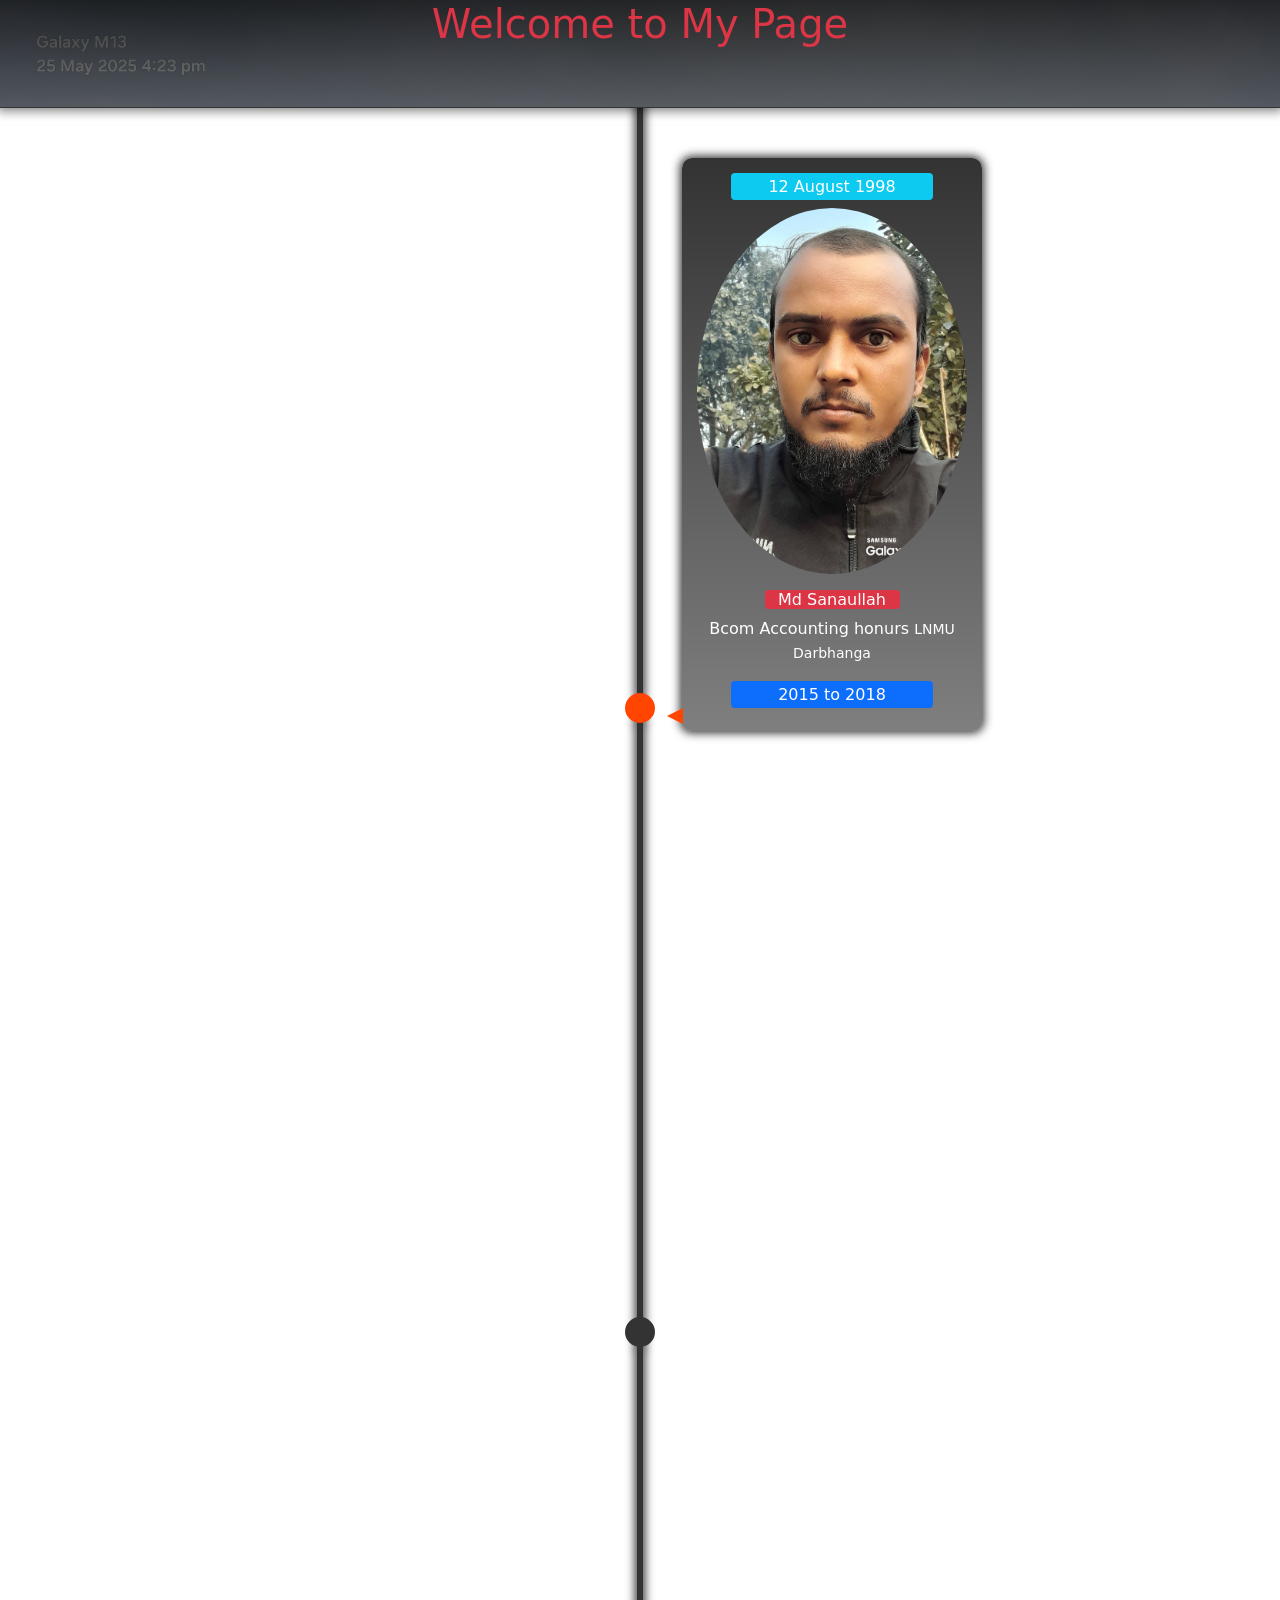
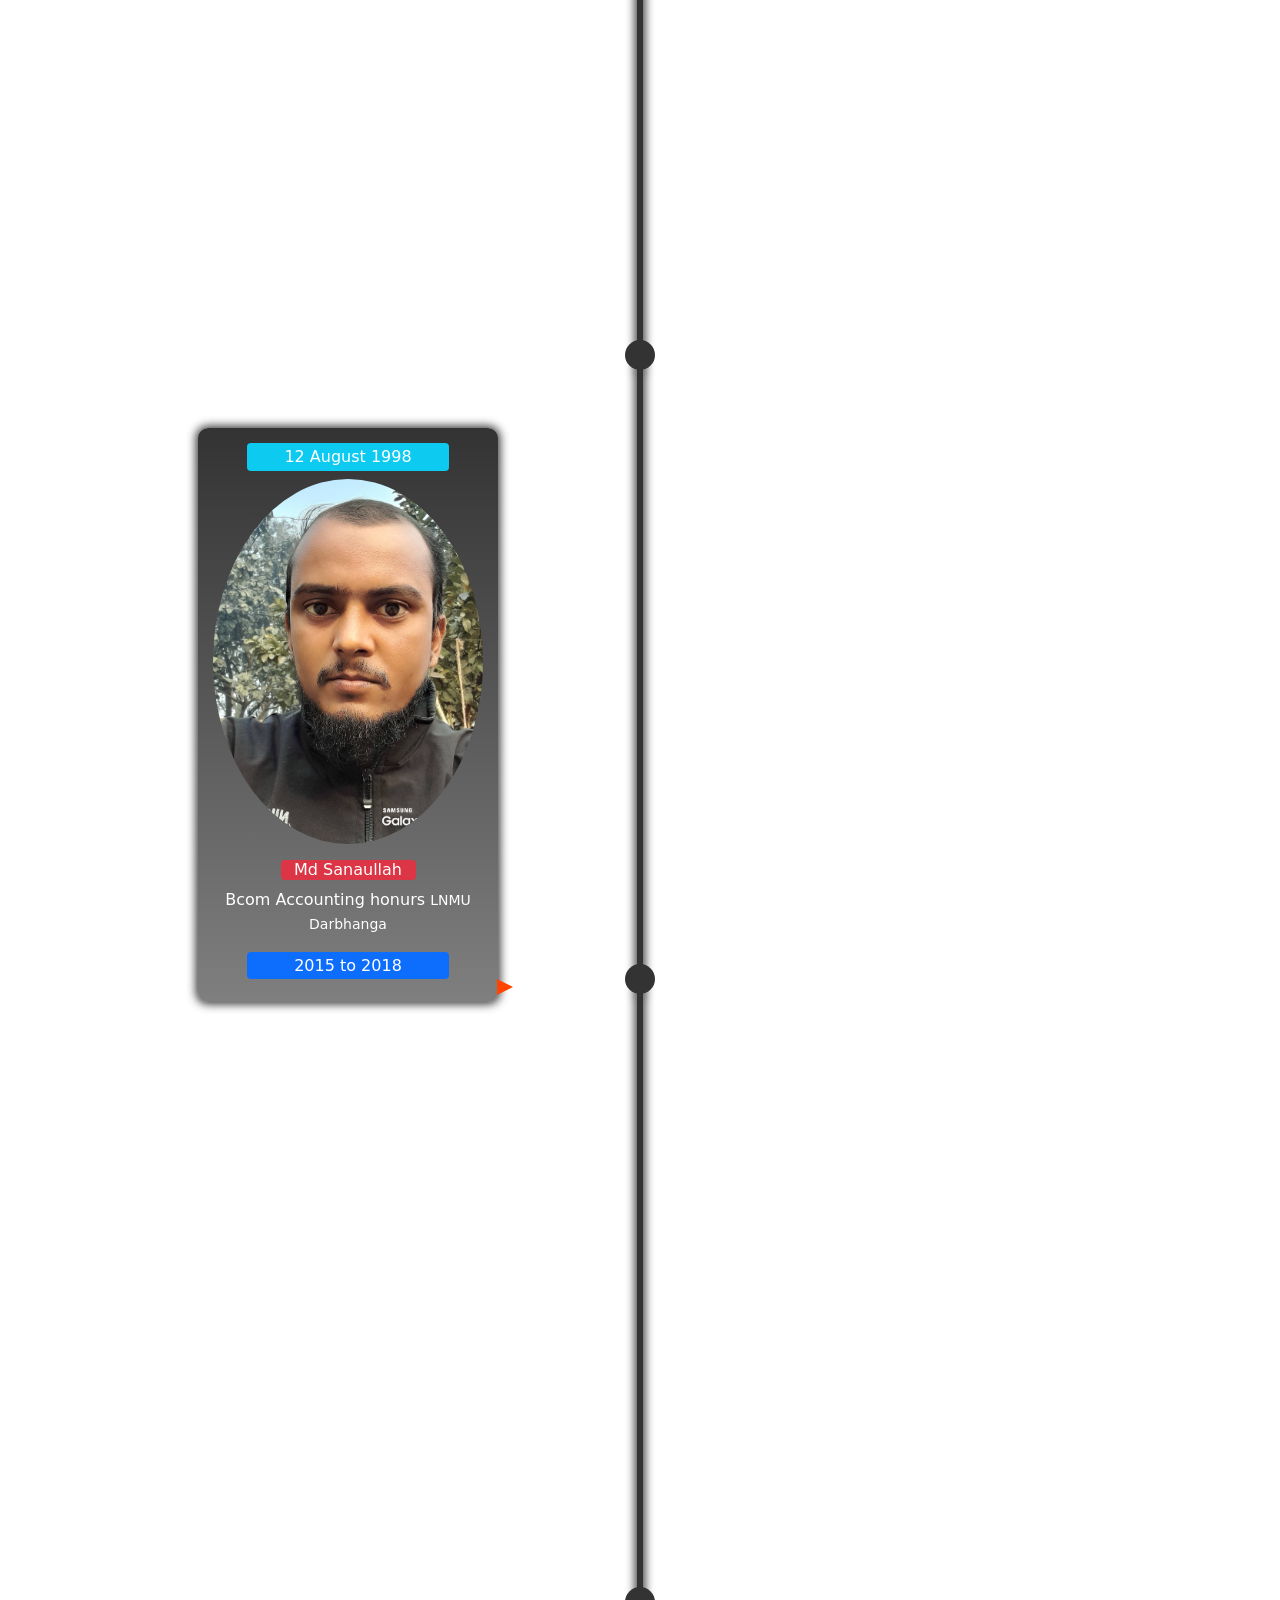
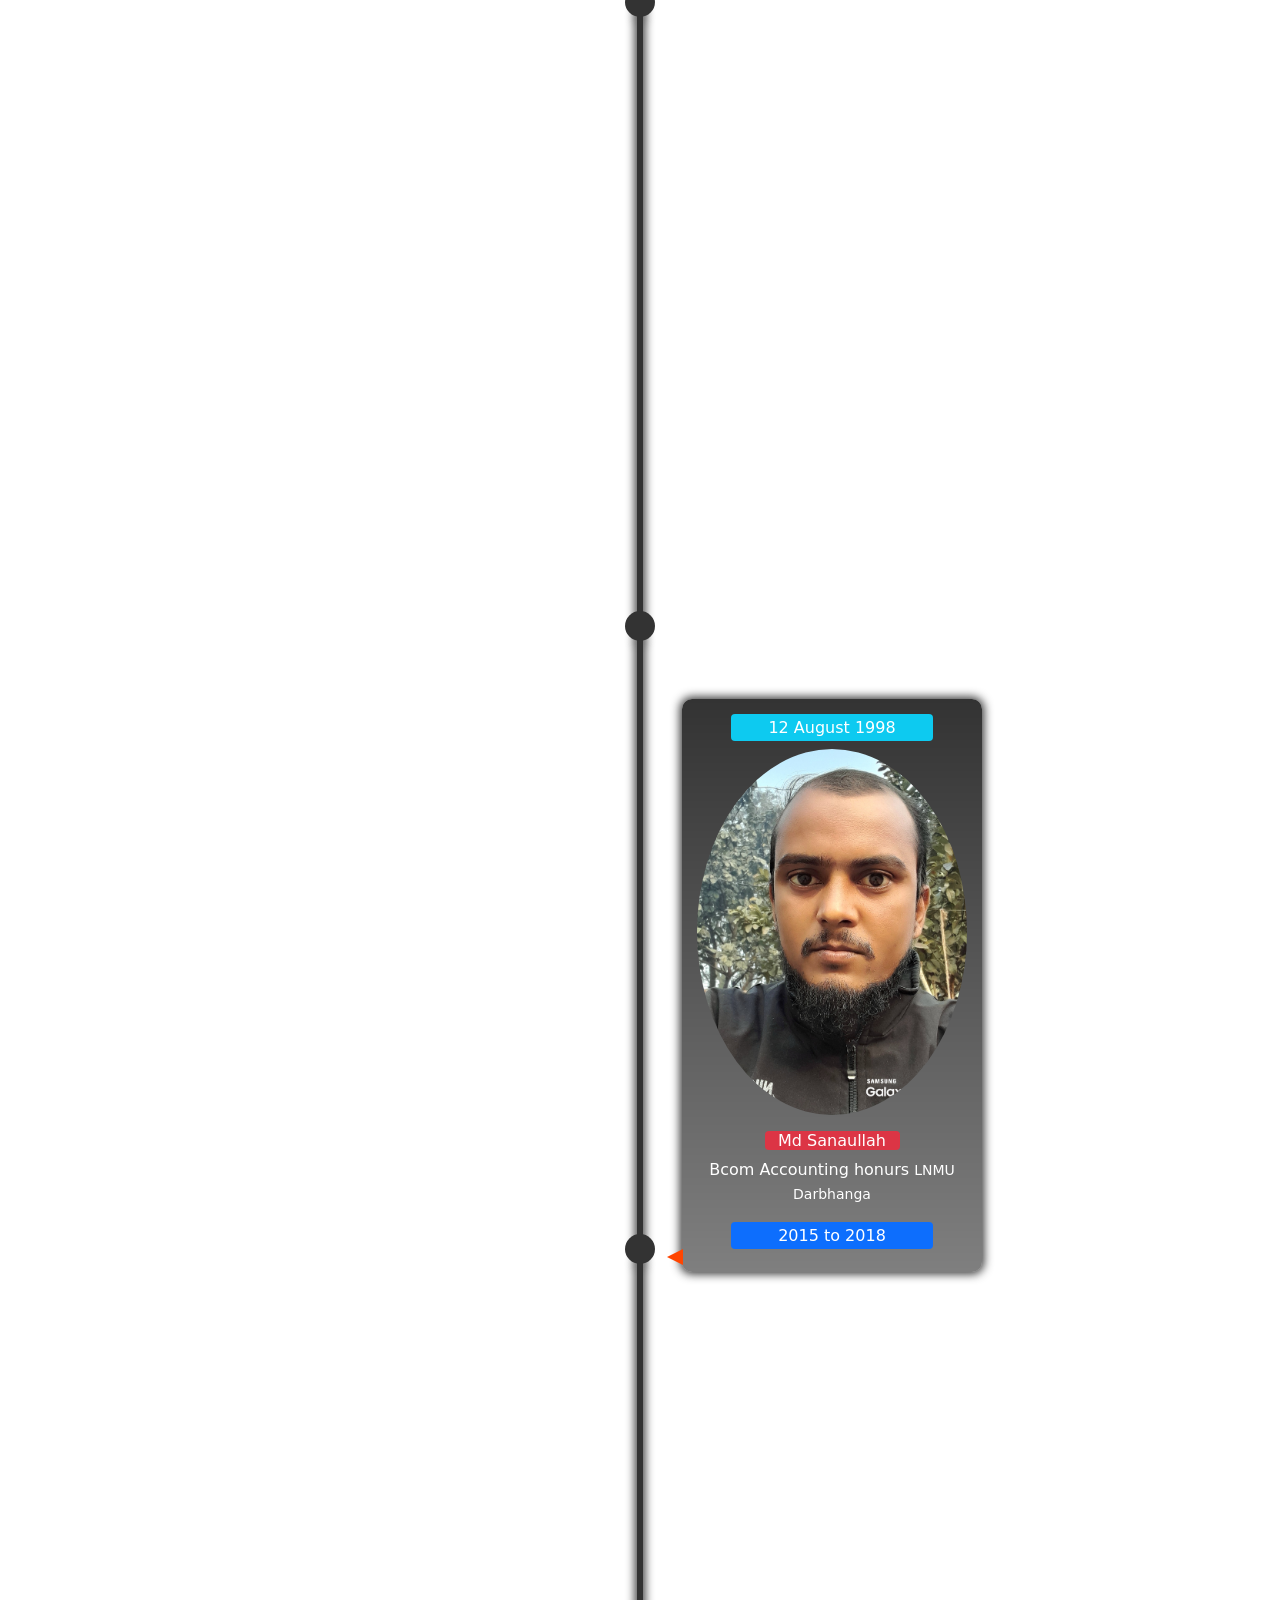
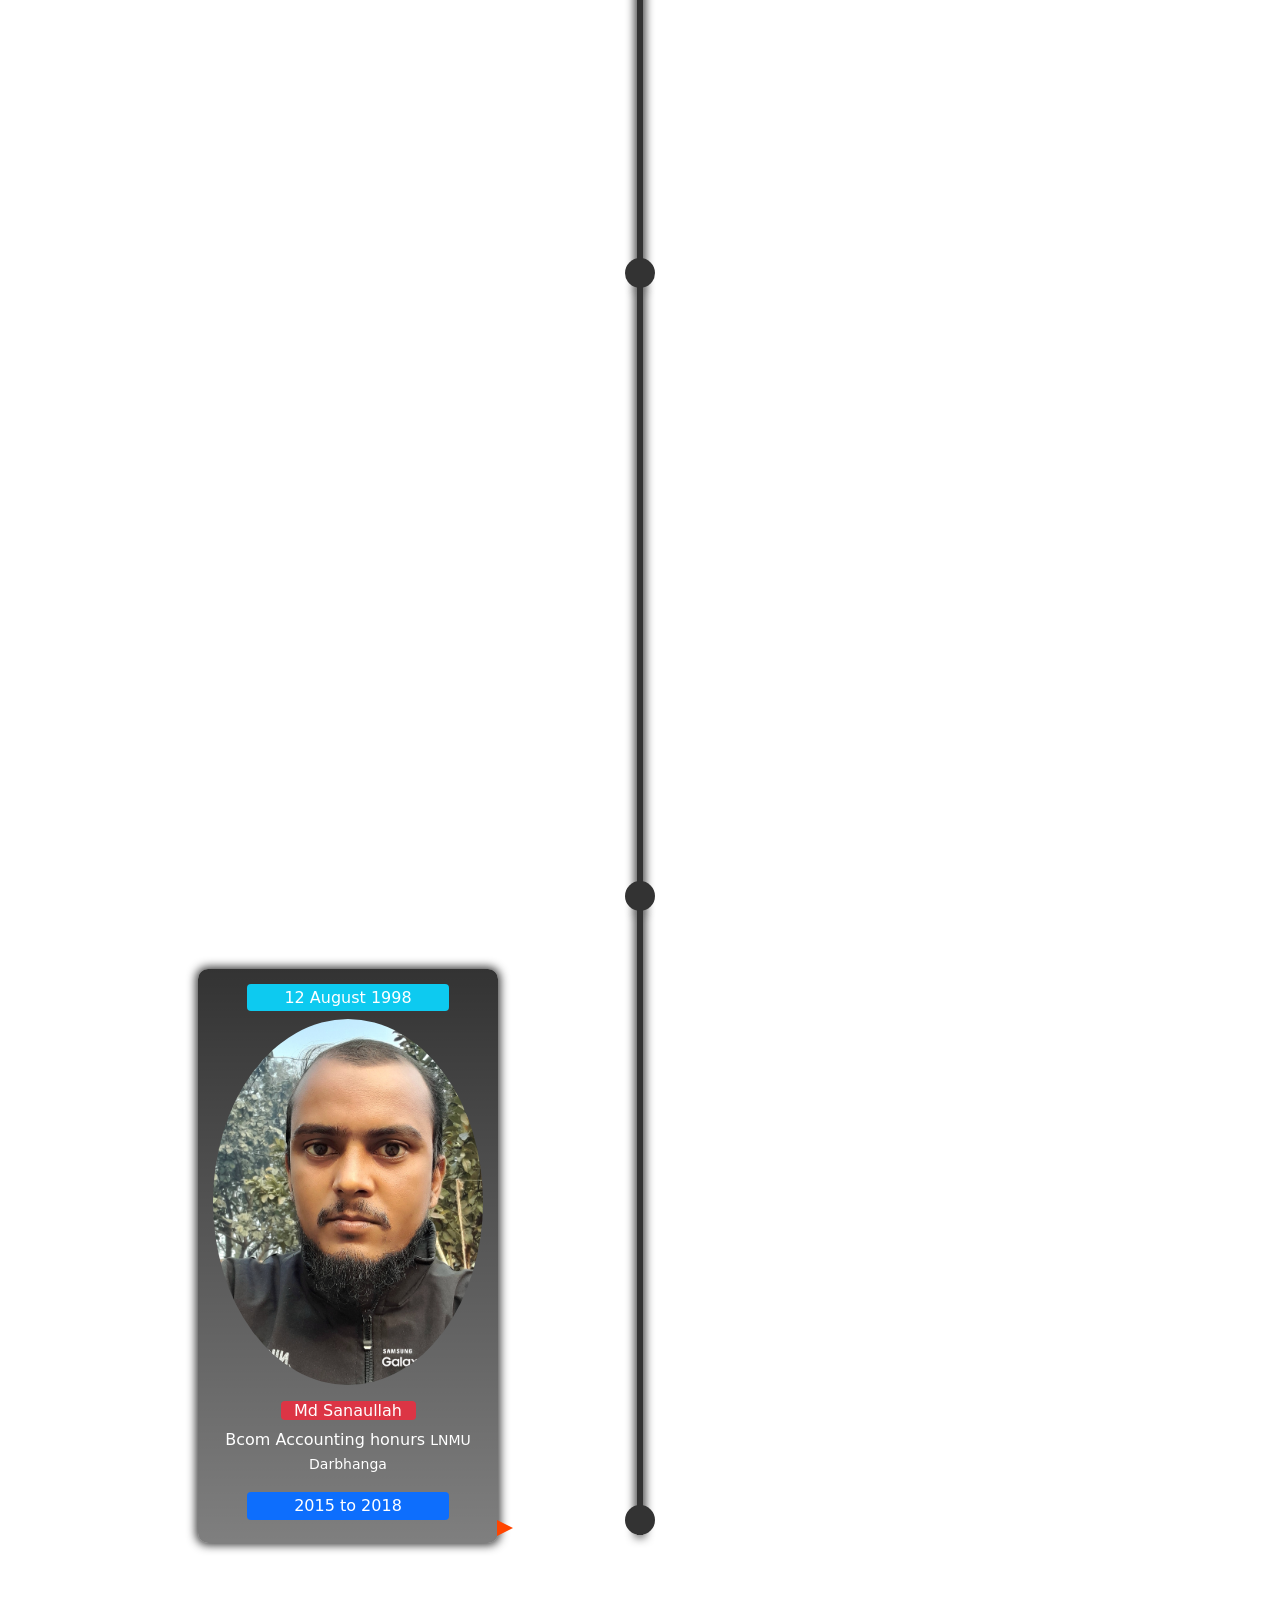
==== index.html @ 0a5728a9 "Add file upload" ====
<!DOCTYPE html>
<html lang="en">
<head>
    <meta charset="UTF-8">
    <meta name="viewport" content="width=device-width, initial-scale=1.0">
    <link rel="stylesheet" href="css/style.css">
    <link rel="stylesheet" href="https://cdnjs.cloudflare.com/ajax/libs/bootstrap/5.3.1/css/bootstrap.min.css" />
    <title>My Page</title>
</head>
<body>
    <header class="intro text-center">
        <h1 class="text-danger">Welcome to My Page</h1>
    </header>
    <section class="timeline">
        <ul>
            <li>
                <div class="text-white text-center">
                    <h6 class="bg-info w-75 mx-auto rounded-1 p-1">12 August 1998</h6>
                    <img src="img/20230118_080727.jpg" class="img-fluid rounded-circle">
                    <h6 class="bg-danger w-50 mx-auto rounded-1 mt-3">Md Sanaullah</h6>
                    <p class="">Bcom Accounting honurs <small>LNMU Darbhanga</small></p>
                    <h6 class="bg-primary rounded-1 w-75 mx-auto p-1">2015 to 2018</h6>
                </div>
            </li>
            <li>
                <div class="text-white text-center">
                    <h6 class="bg-info w-75 mx-auto rounded-1 p-1">12 August 1998</h6>
                    <img src="img/20230118_080727.jpg" class="img-fluid rounded-circle">
                    <h6 class="bg-danger w-50 mx-auto rounded-1 mt-3">Md Sanaullah</h6>
                    <p class="">Bcom Accounting honurs <small>LNMU Darbhanga</small></p>
                    <h6 class="bg-primary rounded-1 w-75 mx-auto p-1">2015 to 2018</h6>
                </div>
            </li>
            <li>
                <div class="text-white text-center">
                    <h6 class="bg-info w-75 mx-auto rounded-1 p-1">12 August 1998</h6>
                    <img src="img/20230118_080727.jpg" class="img-fluid rounded-circle">
                    <h6 class="bg-danger w-50 mx-auto rounded-1 mt-3">Md Sanaullah</h6>
                    <p class="">Bcom Accounting honurs <small>LNMU Darbhanga</small></p>
                    <h6 class="bg-primary rounded-1 w-75 mx-auto p-1">2015 to 2018</h6>
                </div>
            </li>
            <li>
                <div class="text-white text-center">
                    <h6 class="bg-info w-75 mx-auto rounded-1 p-1">12 August 1998</h6>
                    <img src="img/20230118_080727.jpg" class="img-fluid rounded-circle">
                    <h6 class="bg-danger w-50 mx-auto rounded-1 mt-3">Md Sanaullah</h6>
                    <p class="">Bcom Accounting honurs <small>LNMU Darbhanga</small></p>
                    <h6 class="bg-primary rounded-1 w-75 mx-auto p-1">2015 to 2018</h6>
                </div>
            </li>
            <li>
                <div class="text-white text-center">
                    <h6 class="bg-info w-75 mx-auto rounded-1 p-1">12 August 1998</h6>
                    <img src="img/20230118_080727.jpg" class="img-fluid rounded-circle">
                    <h6 class="bg-danger w-50 mx-auto rounded-1 mt-3">Md Sanaullah</h6>
                    <p class="">Bcom Accounting honurs <small>LNMU Darbhanga</small></p>
                    <h6 class="bg-primary rounded-1 w-75 mx-auto p-1">2015 to 2018</h6>
                </div>
            </li>
            <li>
                <div class="text-white text-center">
                    <h6 class="bg-info w-75 mx-auto rounded-1 p-1">12 August 1998</h6>
                    <img src="img/20230118_080727.jpg" class="img-fluid rounded-circle">
                    <h6 class="bg-danger w-50 mx-auto rounded-1 mt-3">Md Sanaullah</h6>
                    <p class="">Bcom Accounting honurs <small>LNMU Darbhanga</small></p>
                    <h6 class="bg-primary rounded-1 w-75 mx-auto p-1">2015 to 2018</h6>
                </div>
            </li>
            <li>
                <div class="text-white text-center">
                    <h6 class="bg-info w-75 mx-auto rounded-1 p-1">12 August 1998</h6>
                    <img src="img/20230118_080727.jpg" class="img-fluid rounded-circle">
                    <h6 class="bg-danger w-50 mx-auto rounded-1 mt-3">Md Sanaullah</h6>
                    <p class="">Bcom Accounting honurs <small>LNMU Darbhanga</small></p>
                    <h6 class="bg-primary rounded-1 w-75 mx-auto p-1">2015 to 2018</h6>
                </div>
            </li><li>
                <div class="text-white text-center">
                    <h6 class="bg-info w-75 mx-auto rounded-1 p-1">12 August 1998</h6>
                    <img src="img/20230118_080727.jpg" class="img-fluid rounded-circle">
                    <h6 class="bg-danger w-50 mx-auto rounded-1 mt-3">Md Sanaullah</h6>
                    <p class="">Bcom Accounting honurs <small>LNMU Darbhanga</small></p>
                    <h6 class="bg-primary rounded-1 w-75 mx-auto p-1">2015 to 2018</h6>
                </div>
            </li>
            <li>
                <div class="text-white text-center">
                    <h6 class="bg-info w-75 mx-auto rounded-1 p-1">12 August 1998</h6>
                    <img src="img/20230118_080727.jpg" class="img-fluid rounded-circle">
                    <h6 class="bg-danger w-50 mx-auto rounded-1 mt-3">Md Sanaullah</h6>
                    <p class="">Bcom Accounting honurs <small>LNMU Darbhanga</small></p>
                    <h6 class="bg-primary rounded-1 w-75 mx-auto p-1">2015 to 2018</h6>
                </div>
            </li>
            <li>
                <div class="text-white text-center">
                    <h6 class="bg-info w-75 mx-auto rounded-1 p-1">12 August 1998</h6>
                    <img src="img/20230118_080727.jpg" class="img-fluid rounded-circle">
                    <h6 class="bg-danger w-50 mx-auto rounded-1 mt-3">Md Sanaullah</h6>
                    <p class="">Bcom Accounting honurs <small>LNMU Darbhanga</small></p>
                    <h6 class="bg-primary rounded-1 w-75 mx-auto p-1">2015 to 2018</h6>
                </div>
            </li>
        </ul>
    </section>
    <script src="https://cdnjs.cloudflare.com/ajax/libs/jquery/3.7.1/jquery.min.js" ></script>
    <script src="js/index.js"></script>
</body>
</html>
---- css/style.css ----
*,
*::after,
*::before {
    box-sizing: border-box;
    margin: 0;
    padding: 0;
}

body {
    font-family: 'Segoe UI', Tahoma, Geneva, Verdana, sans-serif;
    color: #ddd;
    overflow-x: hidden;
    padding-bottom: 200px;
}

.intro {
    background: linear-gradient(rgba(0, 0, 0, .8), rgba(0, 0, 0, .5)), url(../img/Ranchi\ Papulation1.jpg), no-repeat center center;
    background-size: cover;
    width: 100%;
    height: 12vh;
    position: fixed;
    top: 0;
    z-index: 3;
    box-shadow: 0px 0px 10px 3px rgba(0, 0, 0, .5);
    border-bottom: 1px solid #333;
}


/* Timeline Style*/

.img-fluid {
    max-width: 100%;
    height: auto;
}

.timeline ul {
    padding: 50px 0px;
    margin-top: 50px;
}

.timeline ul li {
    list-style-type: none;
    position: relative;
    width: 6px;
    margin: 0 auto;
    padding-top: 50px;
    background: #333;
    box-shadow: 0px 0px 10px 2px #333;
}

.timeline ul li::after {
    content: "";
    position: absolute;
    left: 50%;
    bottom: 0;
    width: 30px;
    height: 30px;
    border-radius: 50%;
    background: inherit;
    z-index: 1;
    transform: translateX(-50%);
}

.timeline ul li div {
    position: relative;
    bottom: 0;
    top: 8px;
    width: 300px;
    height: auto;
    padding: 15px;
    border-radius: 10px;
    box-shadow: 0px 0px 10px 2px #333;
}

.timeline ul li div::before {
    content: "";
    position: absolute;
    bottom: 7px;
    width: 0;
    height: 0;
    border-style: solid;
}

.timeline ul li:nth-child(odd) div {
    left: 45px;
}

.timeline ul li:nth-child(odd) div::before {
    left: -15px;
    border-width: 8px 16px 8px 0px;
    border-color: transparent orangered transparent transparent;
}

.timeline ul li:nth-child(even) div {
    left: -439px;
}

.timeline ul li:nth-child(even) div::before {
    right: -15px;
    border-width: 8px 0 8px 16px;
    border-color: transparent transparent transparent orangered;
}

.timeline ul li:nth-child(odd) div {
    background: linear-gradient(rgba(0, 0, 0, .8), rgba(0, 0, 0, .5)), url(../img/li1.jpg), no-repeat center center;
    background-size: cover;
}

.timeline ul li:nth-child(even) div {
    background: linear-gradient(rgba(0, 0, 0, .8), rgba(0, 0, 0, .5)), url(../img/li2.jpg), no-repeat center center;
    background-size: cover;
}


/* Timeline Effects*/

.timeline ul li::after {
    transition: background 0.5s ease-in-out;
}

.timeline ul li.in-view::after {
    background: orangered;
}

.timeline ul li div {
    visibility: hidden;
    opacity: 0;
    transition: all 0.5s ease-in-out;
}

.timeline ul li:nth-child(odd) div {
    transform: translate3d(200px, 0, 0);
}

.timeline ul li:nth-child(even) div {
    transform: translate3d(-200px, 0, 0);
}

.timeline ul li.in-view div {
    transform: none;
    visibility: visible;
    opacity: 1;
}


/* Media ans Responsive */

@media  (max-width: 900px) {
    .timeline ul li div {
        width: 250px;
    }
    .timeline ul li:nth-child(even) div {
        left: -289px;
        /*250+45-6*/
    }
}

@media  (max-width: 600px) {
    .timeline ul li {
        margin-left: 20px;
    }
    .timeline ul li div {
        width: calc(100vw - 91px);
    }
    .timeline ul li:nth-child(even) div {
        left: 45px;
    }
    .timeline ul li:nth-child(even) div::before {
        left: -15px;
        border-width: 8px 16px 8px 0;
        border-color: transparent #f45b69 transparent transparent;
    }
}
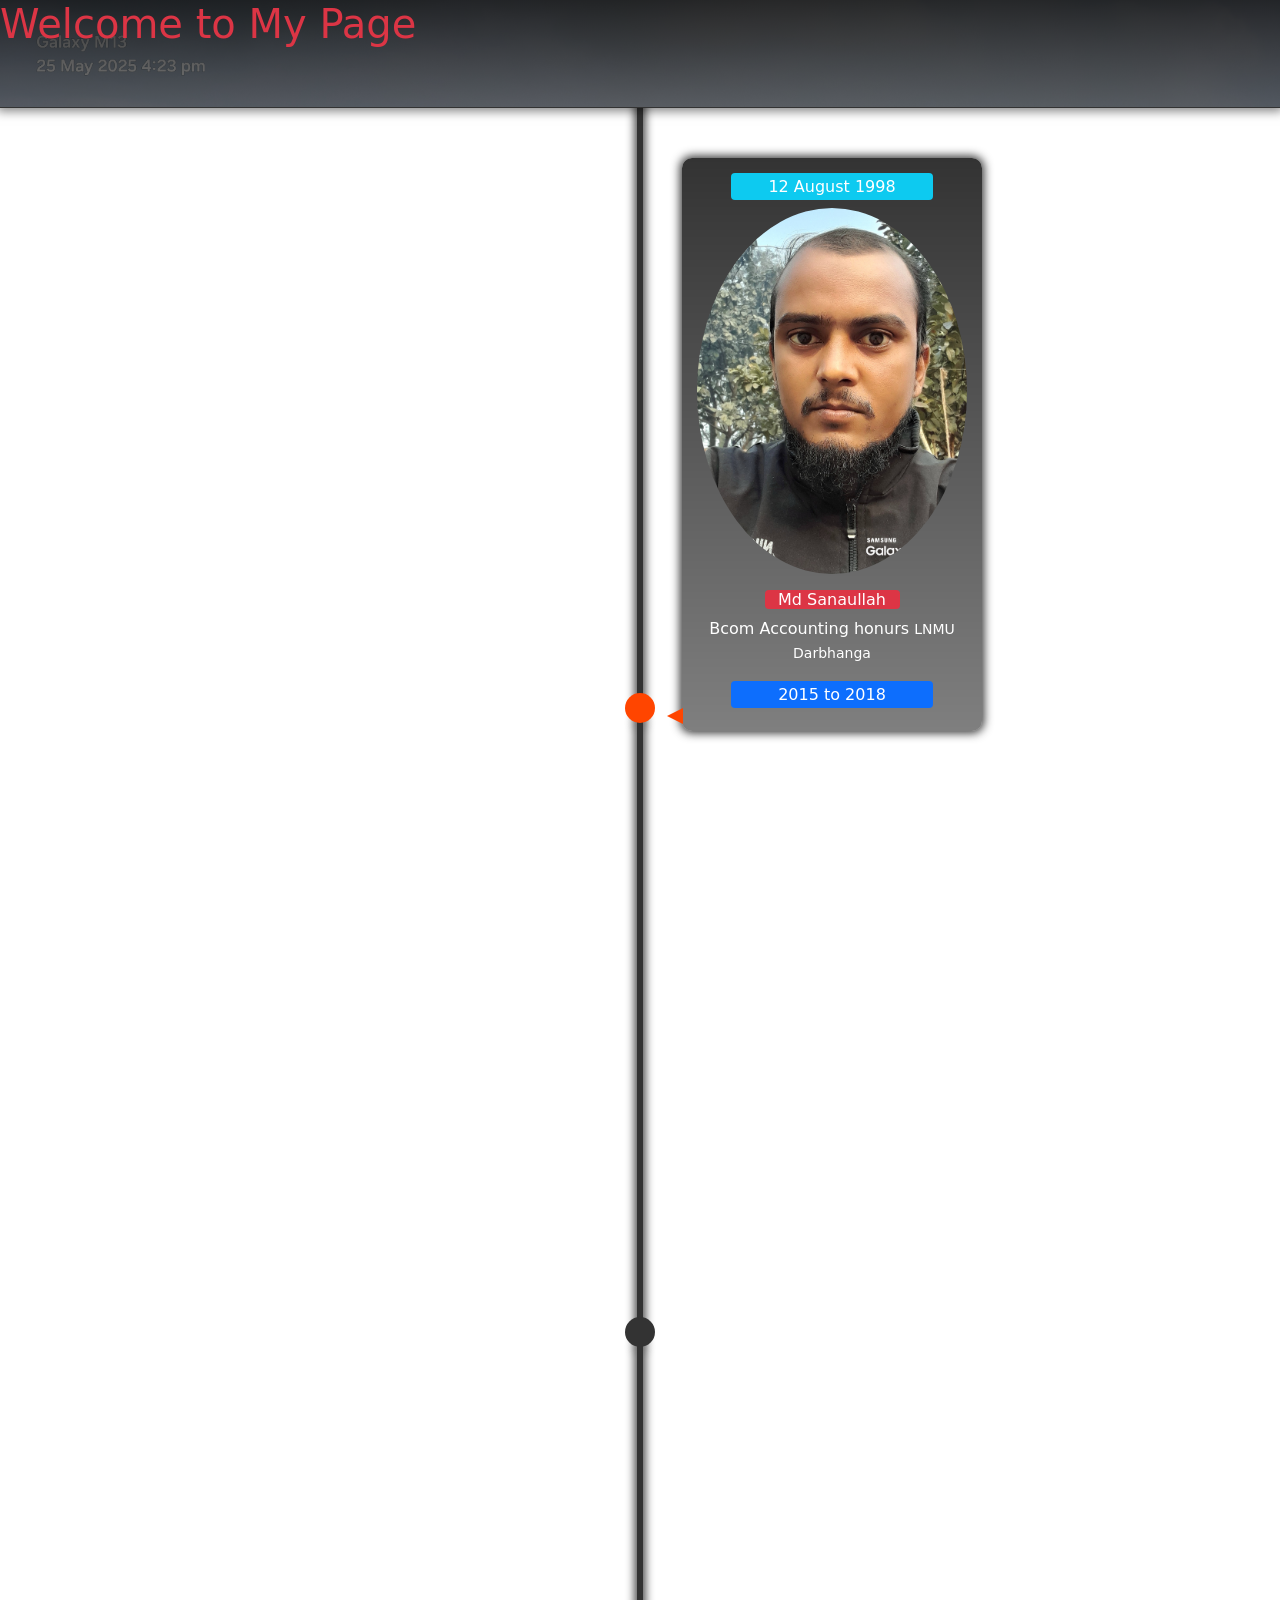
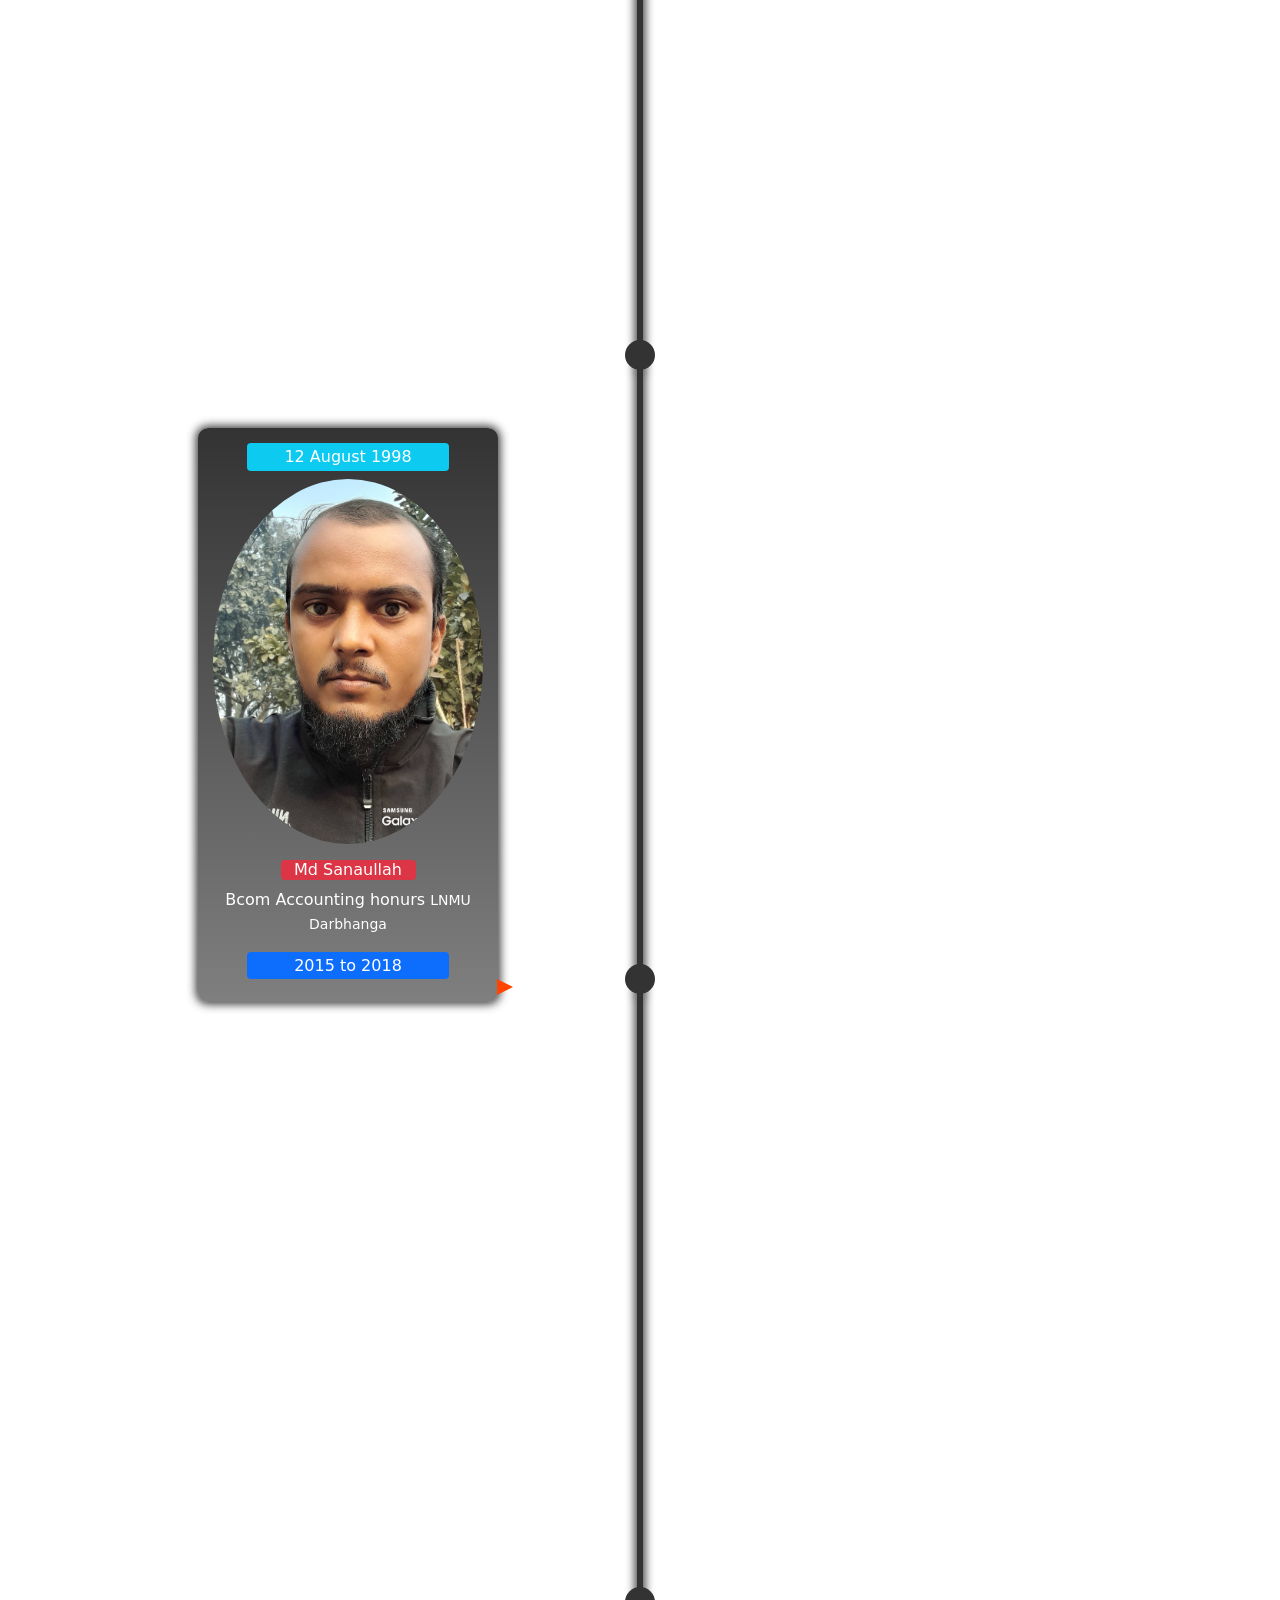
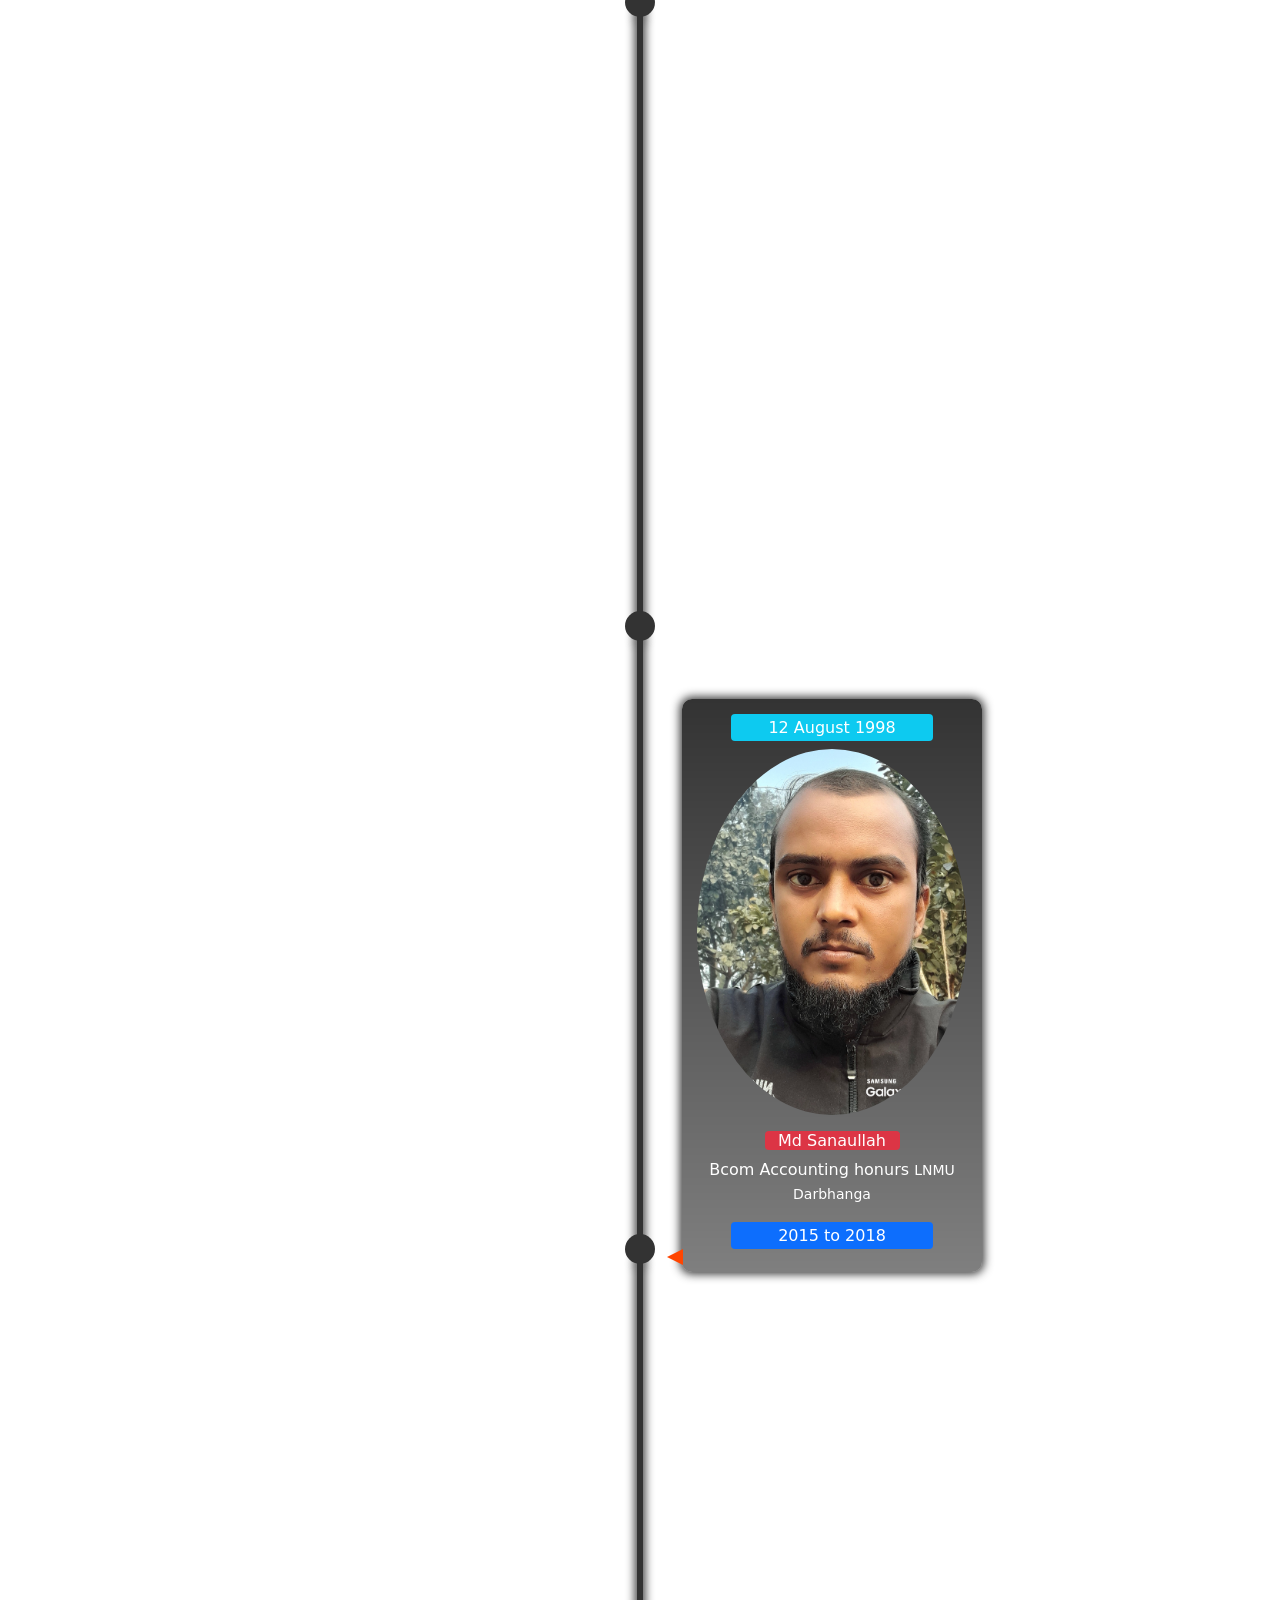
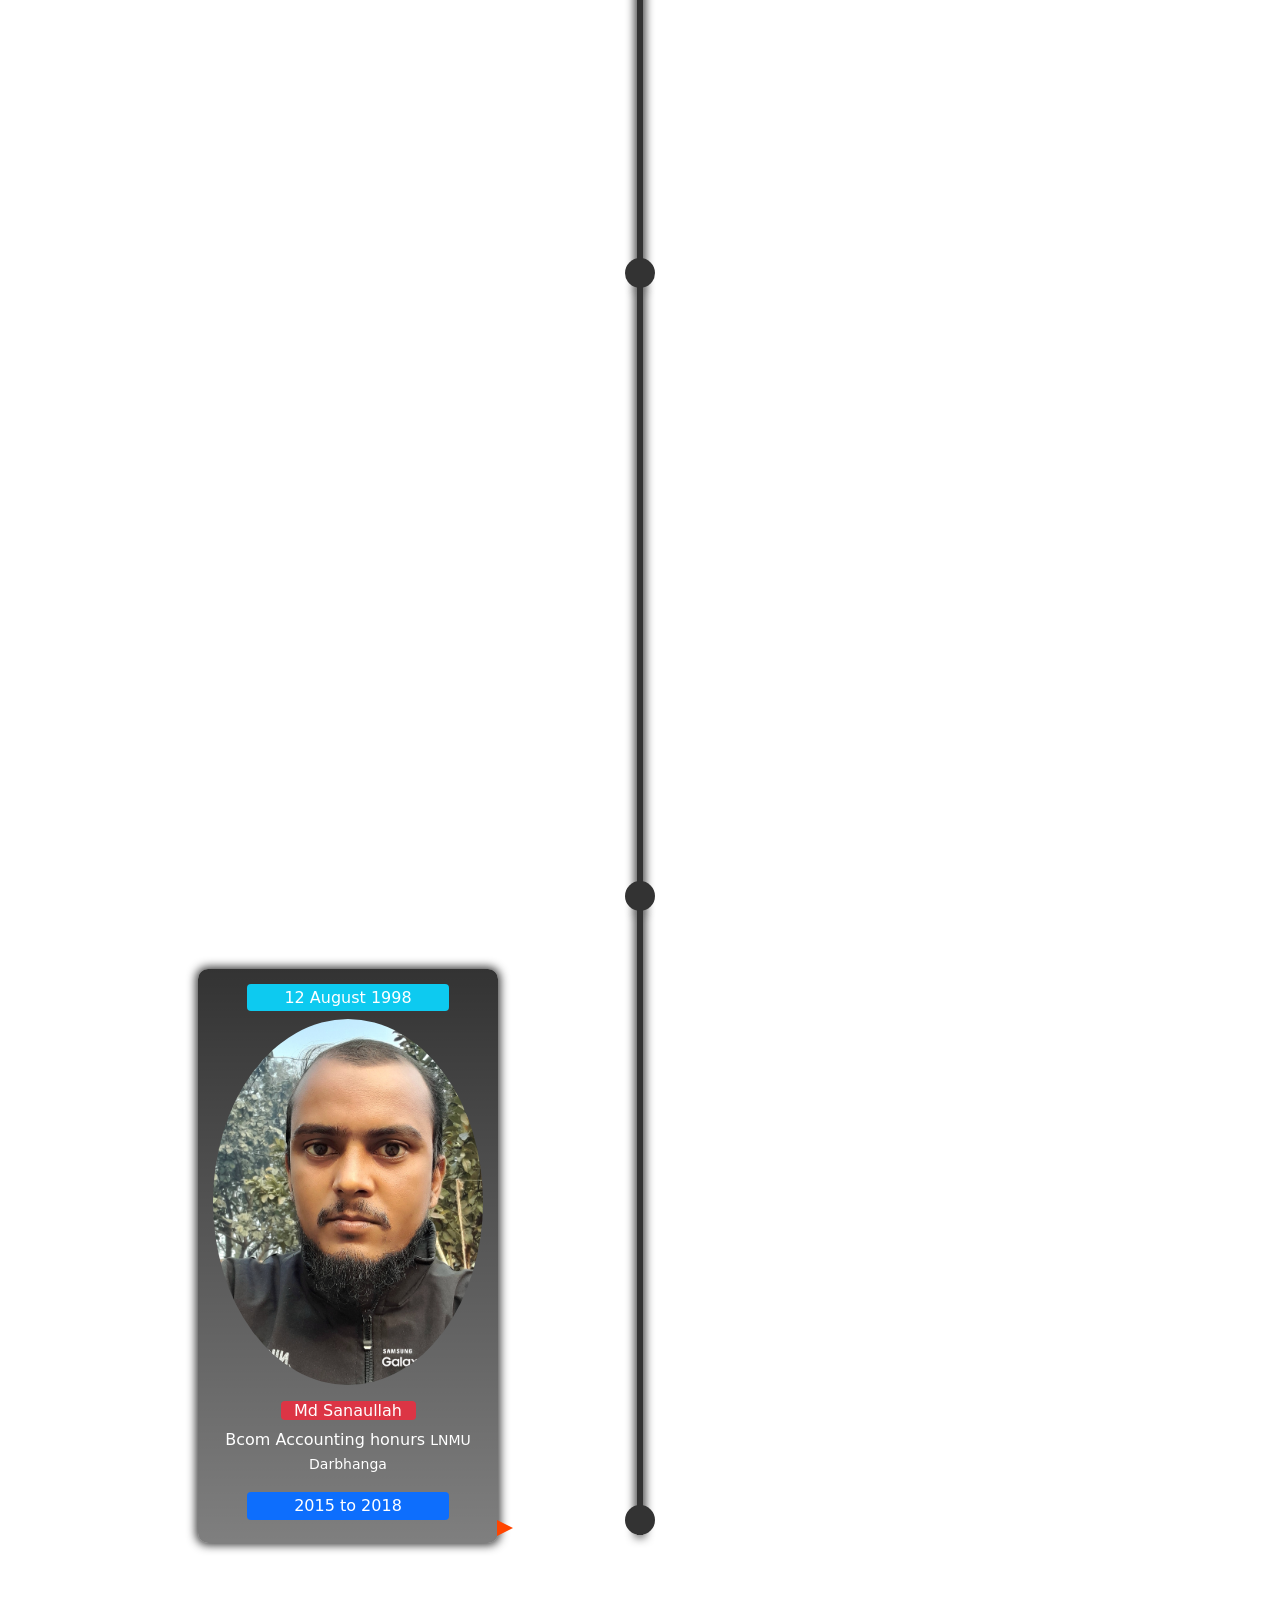
==== commit e3710881: "Fix HTML encoding issues in index.html" ====
--- a/index.html
+++ b/index.html
@@ -8,7 +8,7 @@
     <title>My Page</title>
 </head>
 <body>
-    <header class="intro text-center">
+    <header class="intro">
         <h1 class="text-danger">Welcome to My Page</h1>
     </header>
     <section class="timeline">
@@ -107,4 +107,4 @@
     <script src="https://cdnjs.cloudflare.com/ajax/libs/jquery/3.7.1/jquery.min.js" ></script>
     <script src="js/index.js"></script>
 </body>
-</html>+</html>
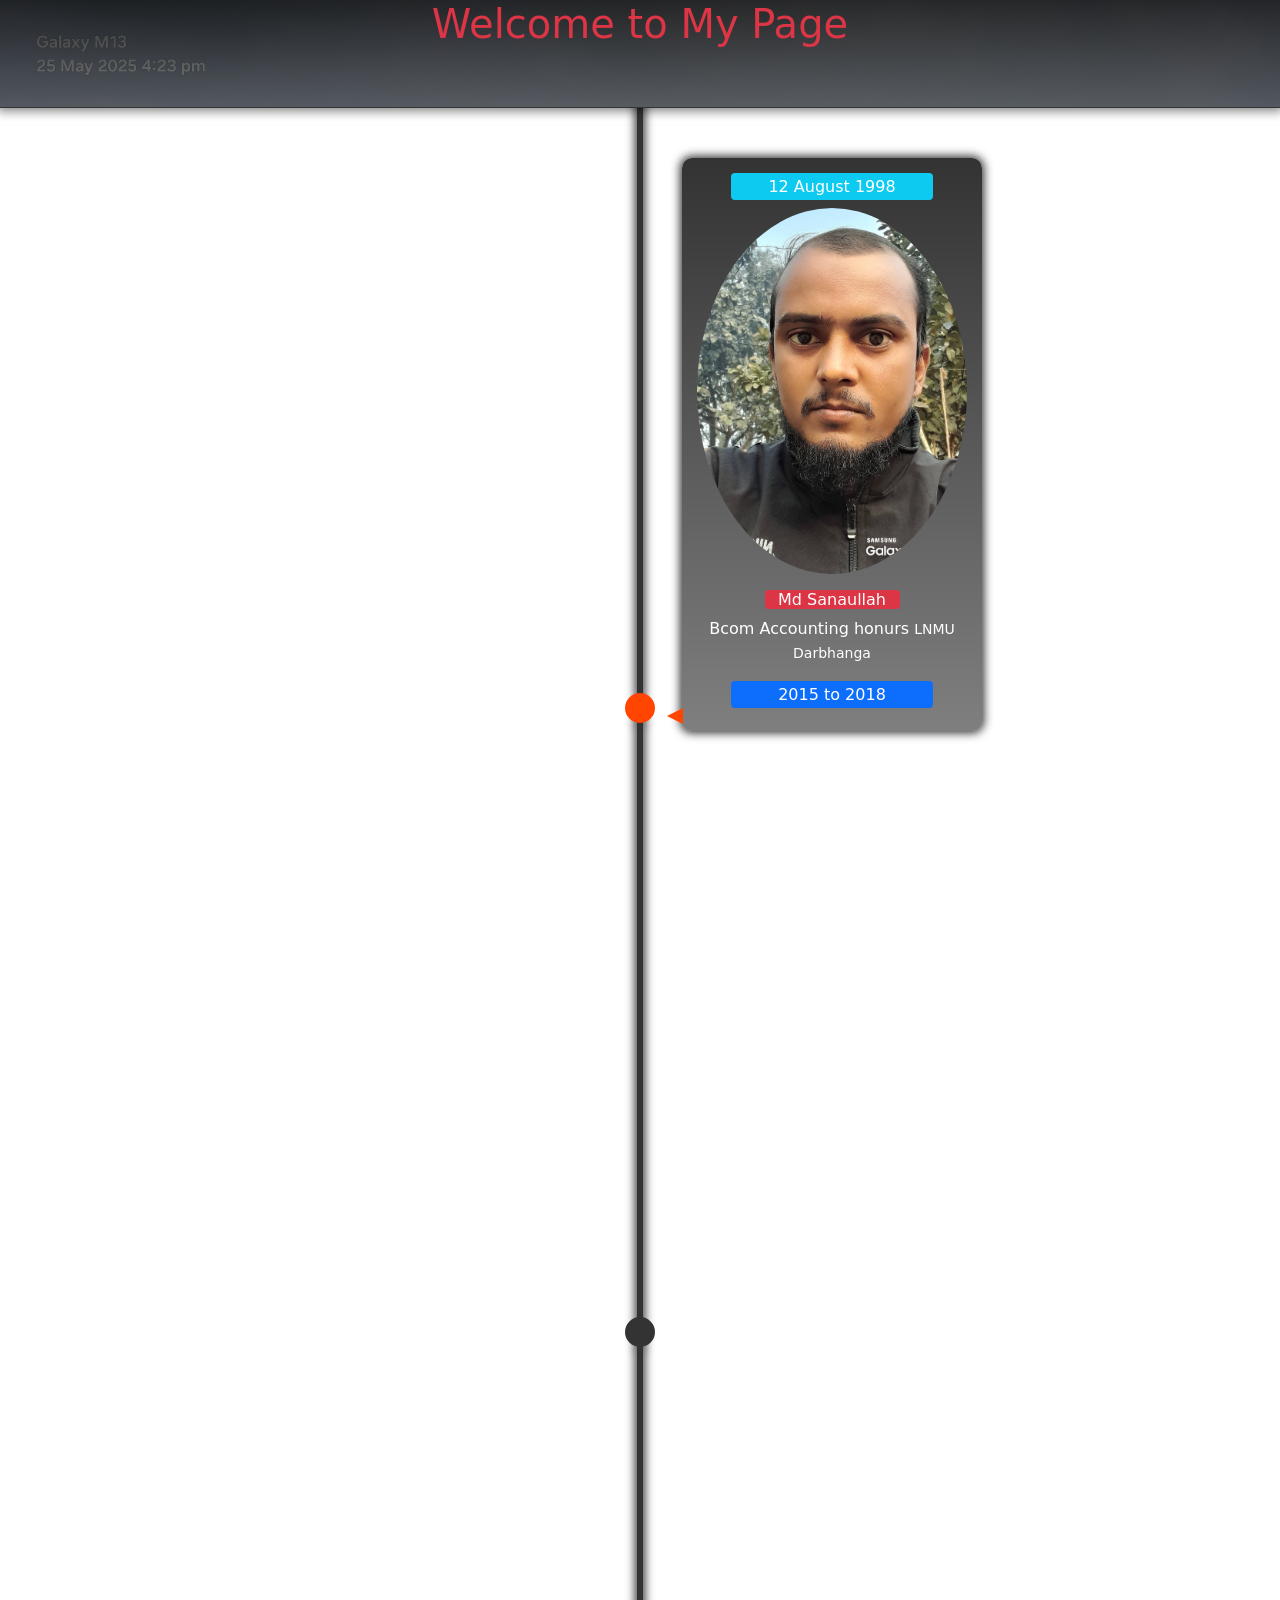
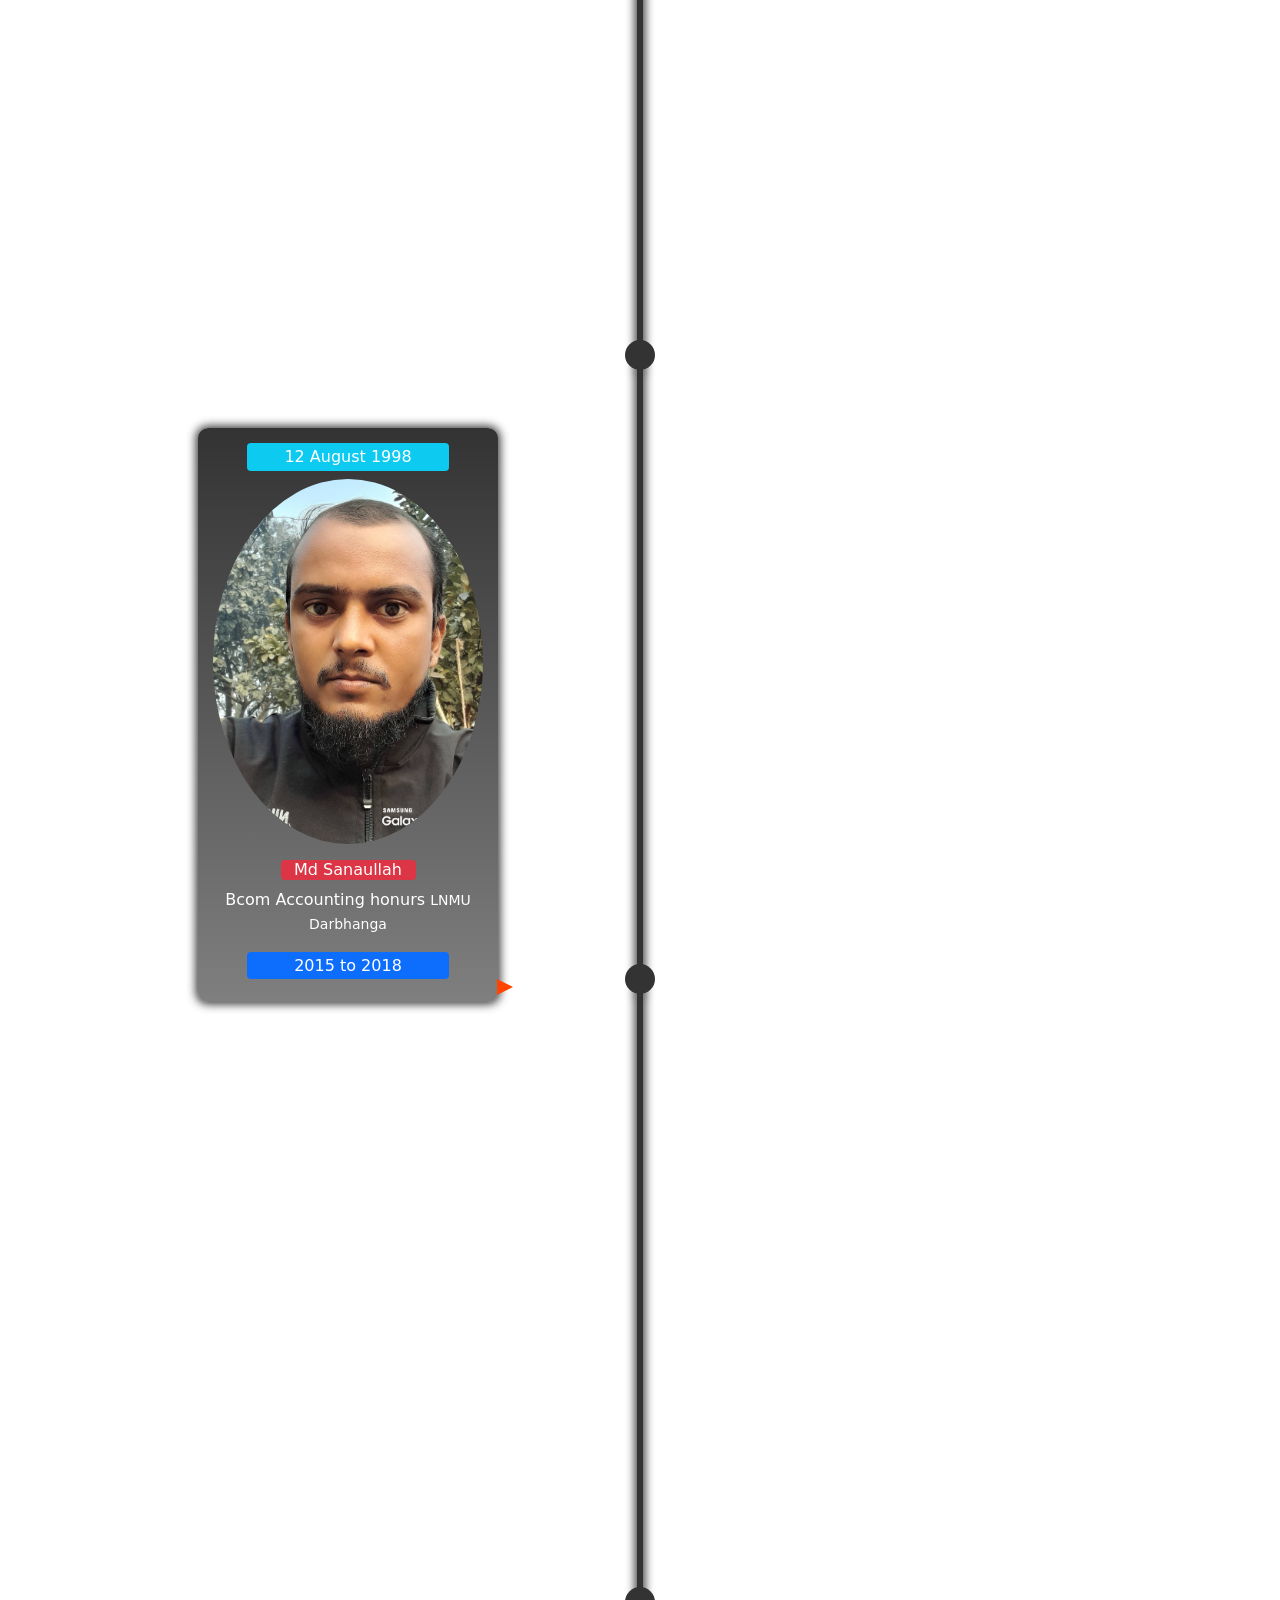
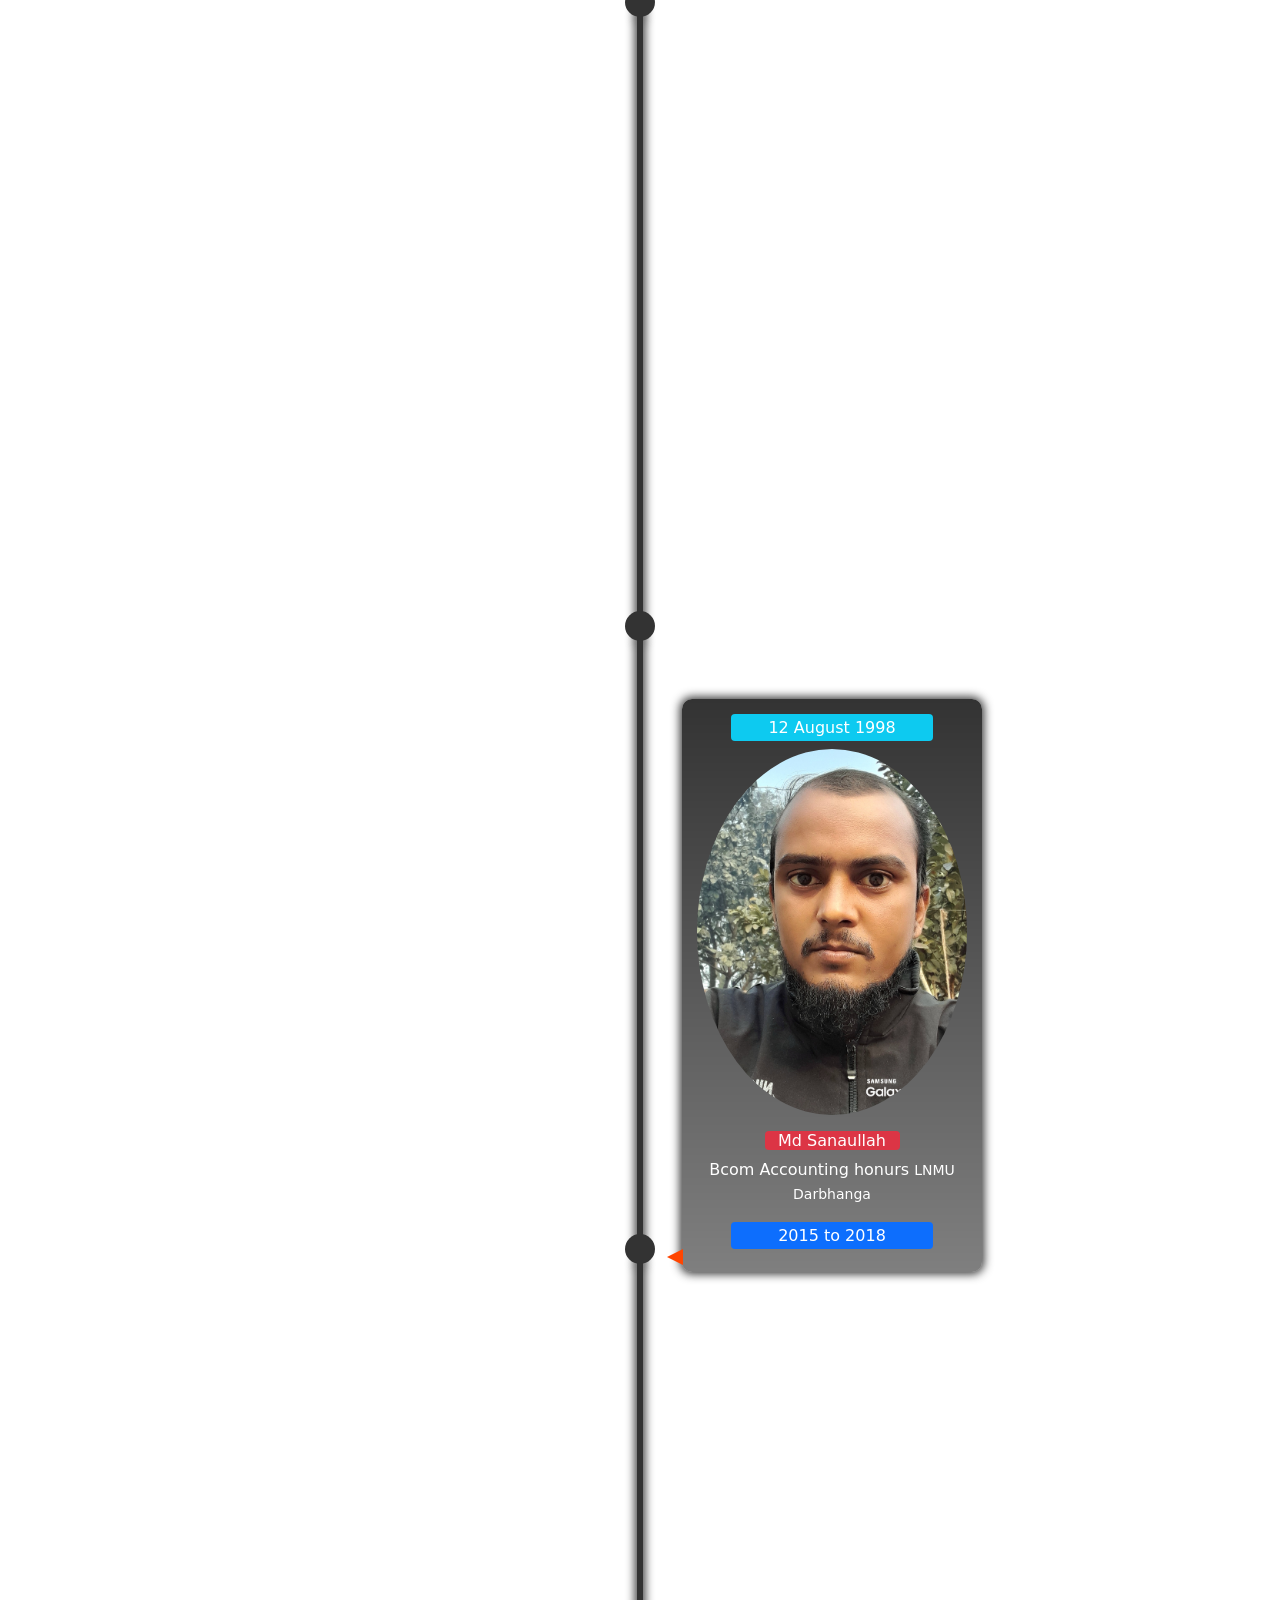
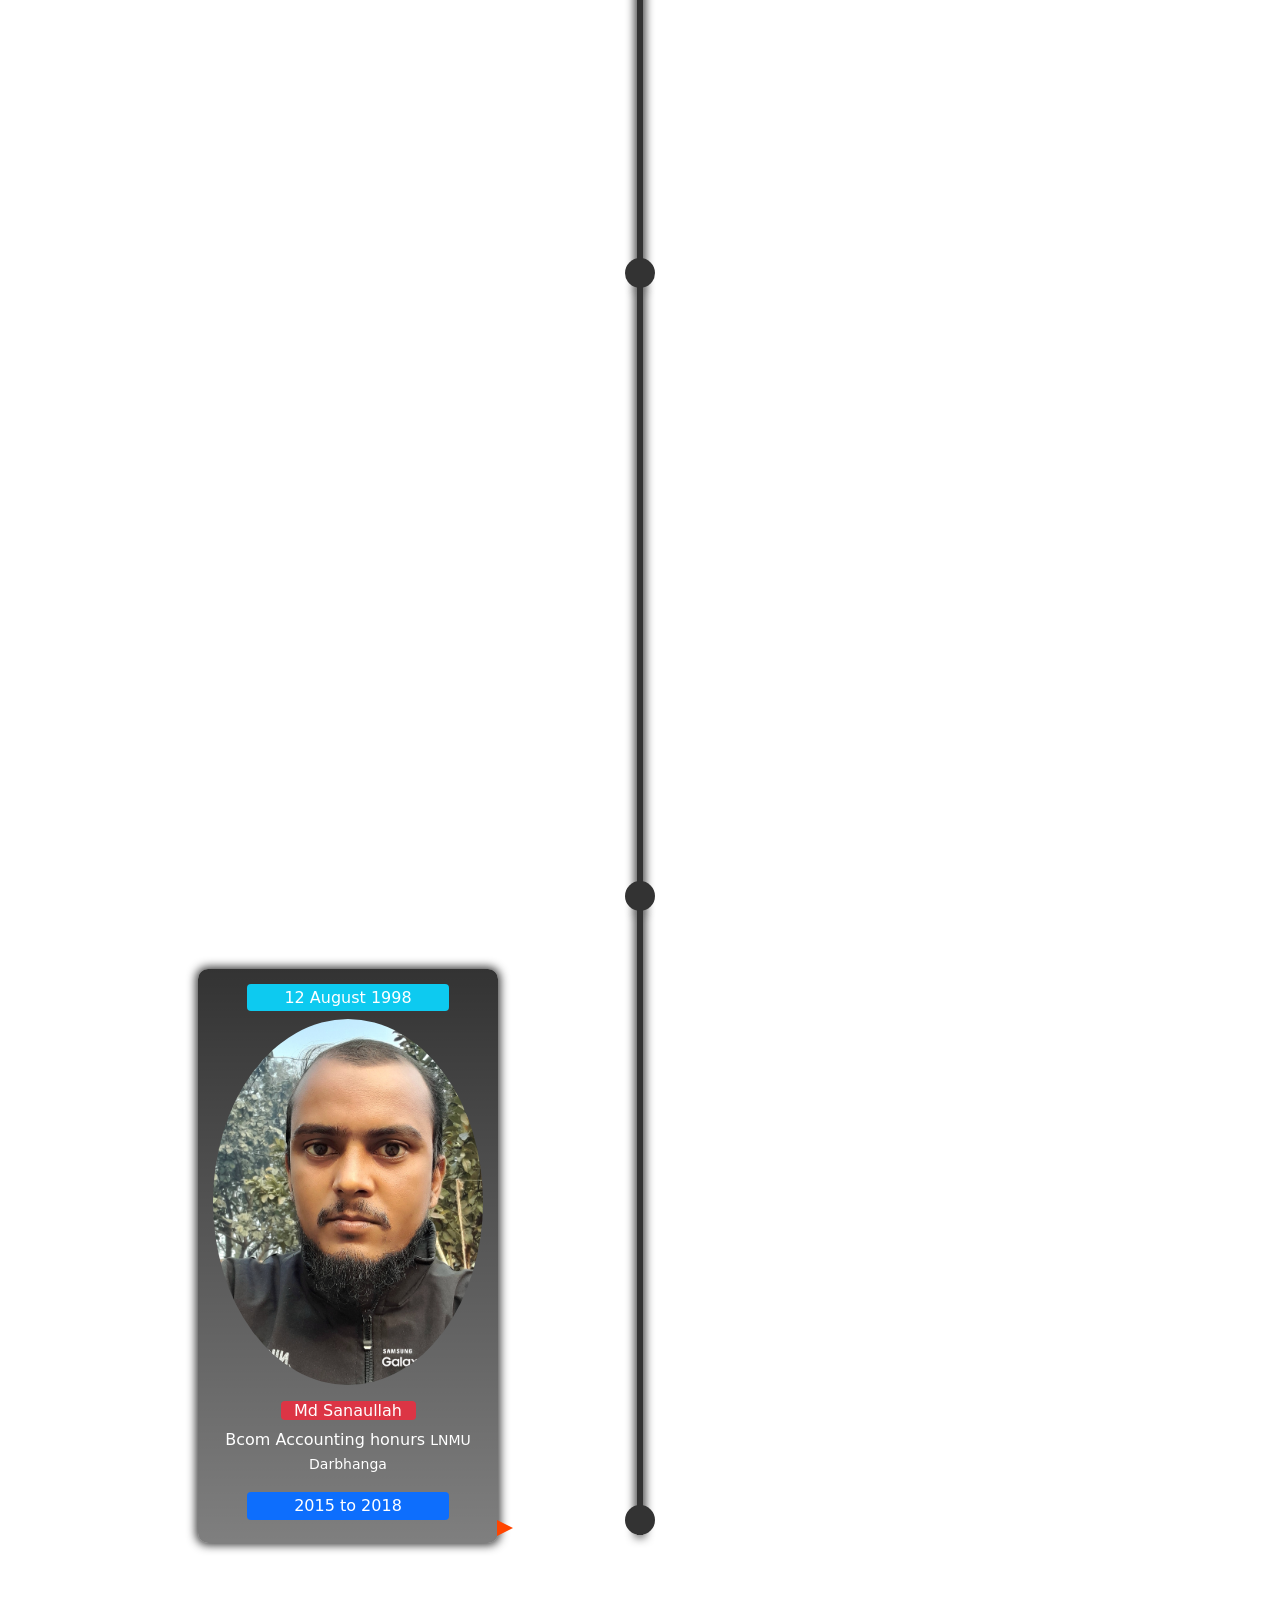
==== commit 8beac206: "Fix HTML formatting and improve structure" ====
--- a/index.html
+++ b/index.html
@@ -8,8 +8,8 @@
     <title>My Page</title>
 </head>
 <body>
-    <header class="intro">
-        <h1 class="text-danger">Welcome to My Page</h1>
+    <header class="intro text-lg-center">
+        <h1 class="text-danger ml-20">Welcome to My Page</h1>
     </header>
     <section class="timeline">
         <ul>
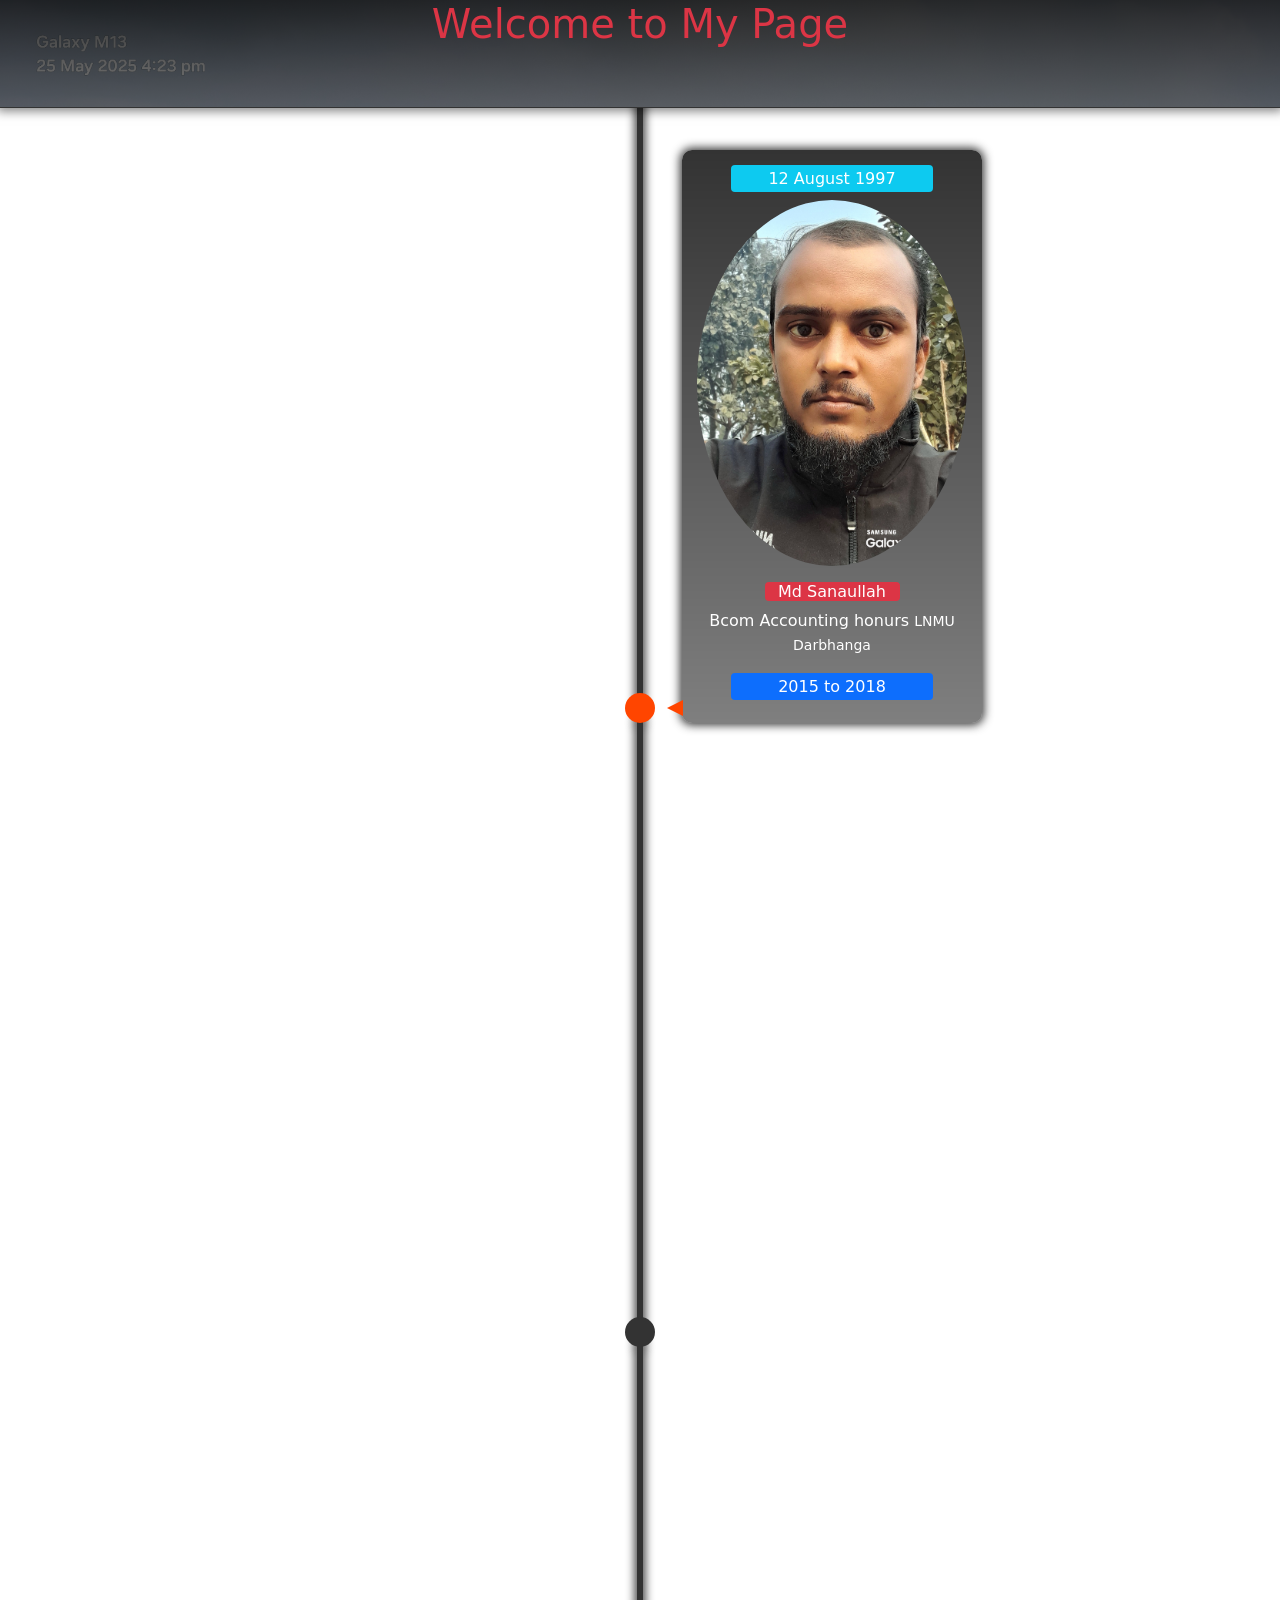
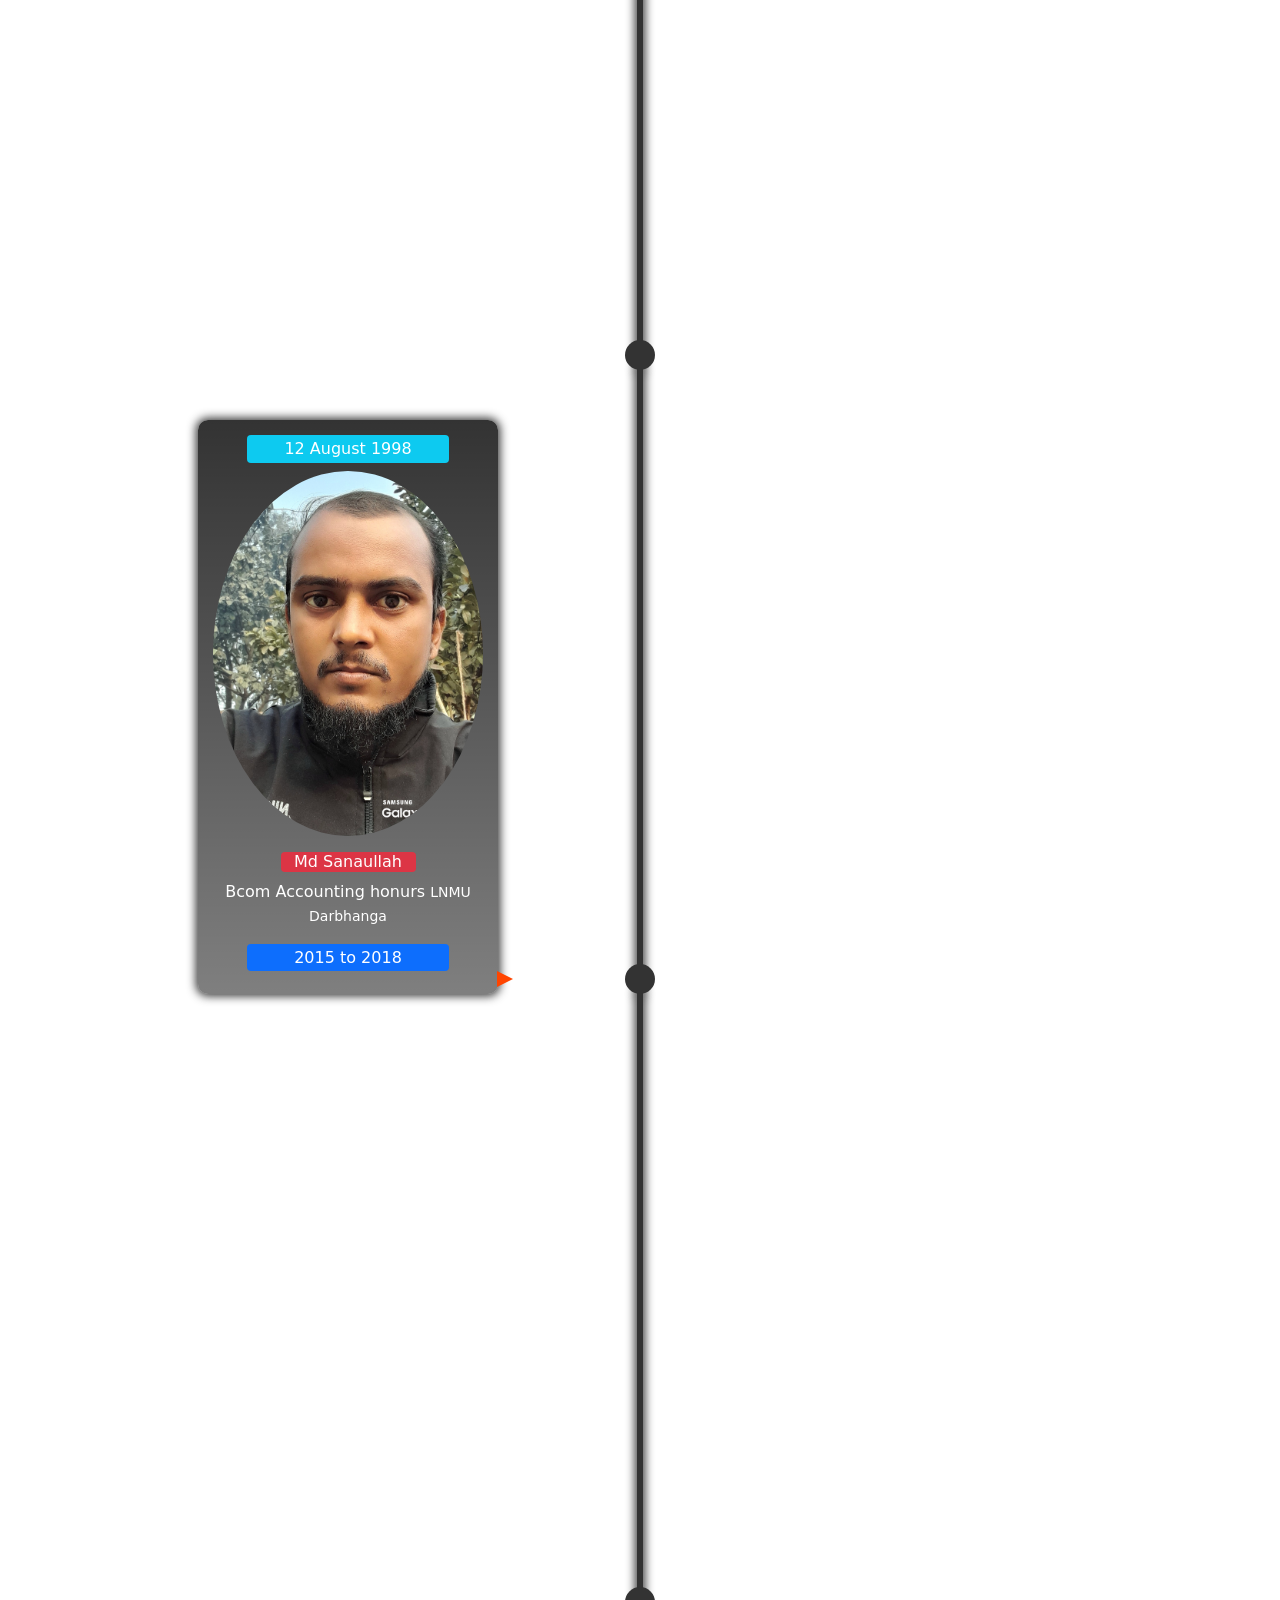
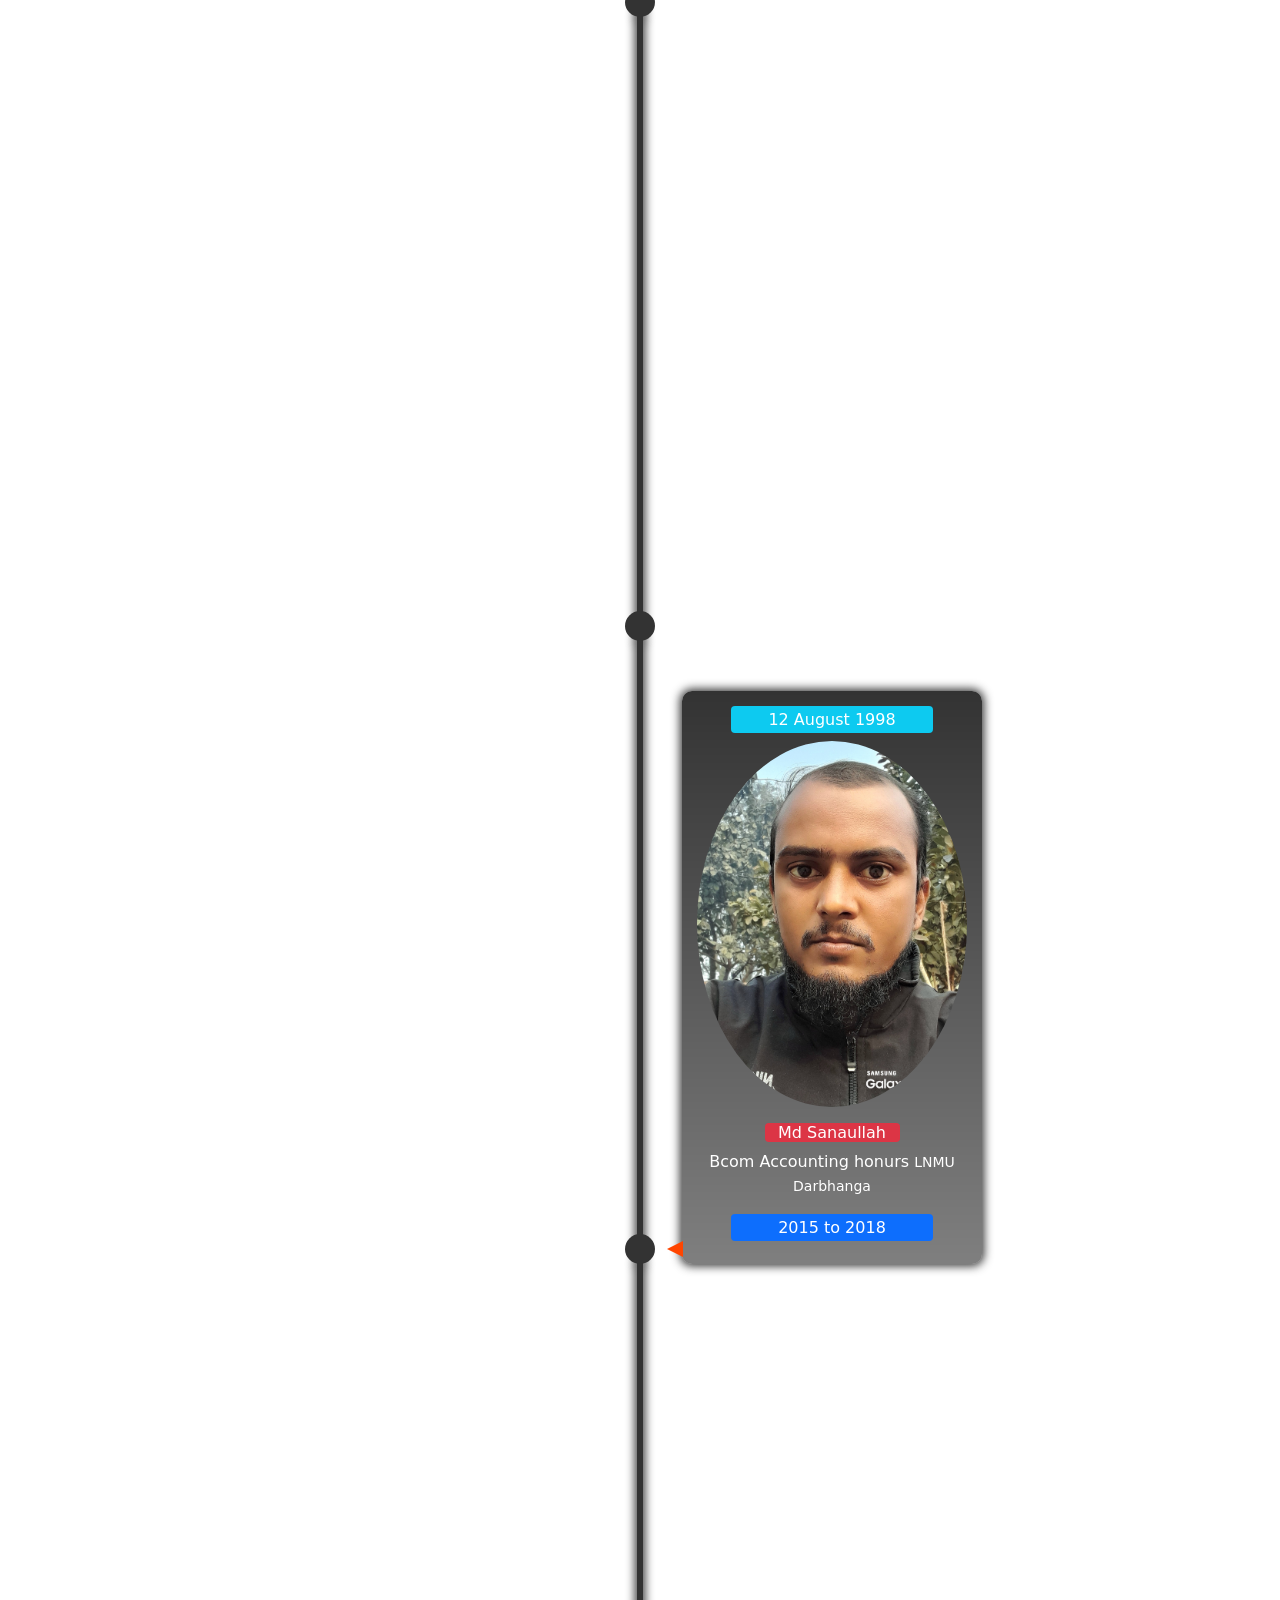
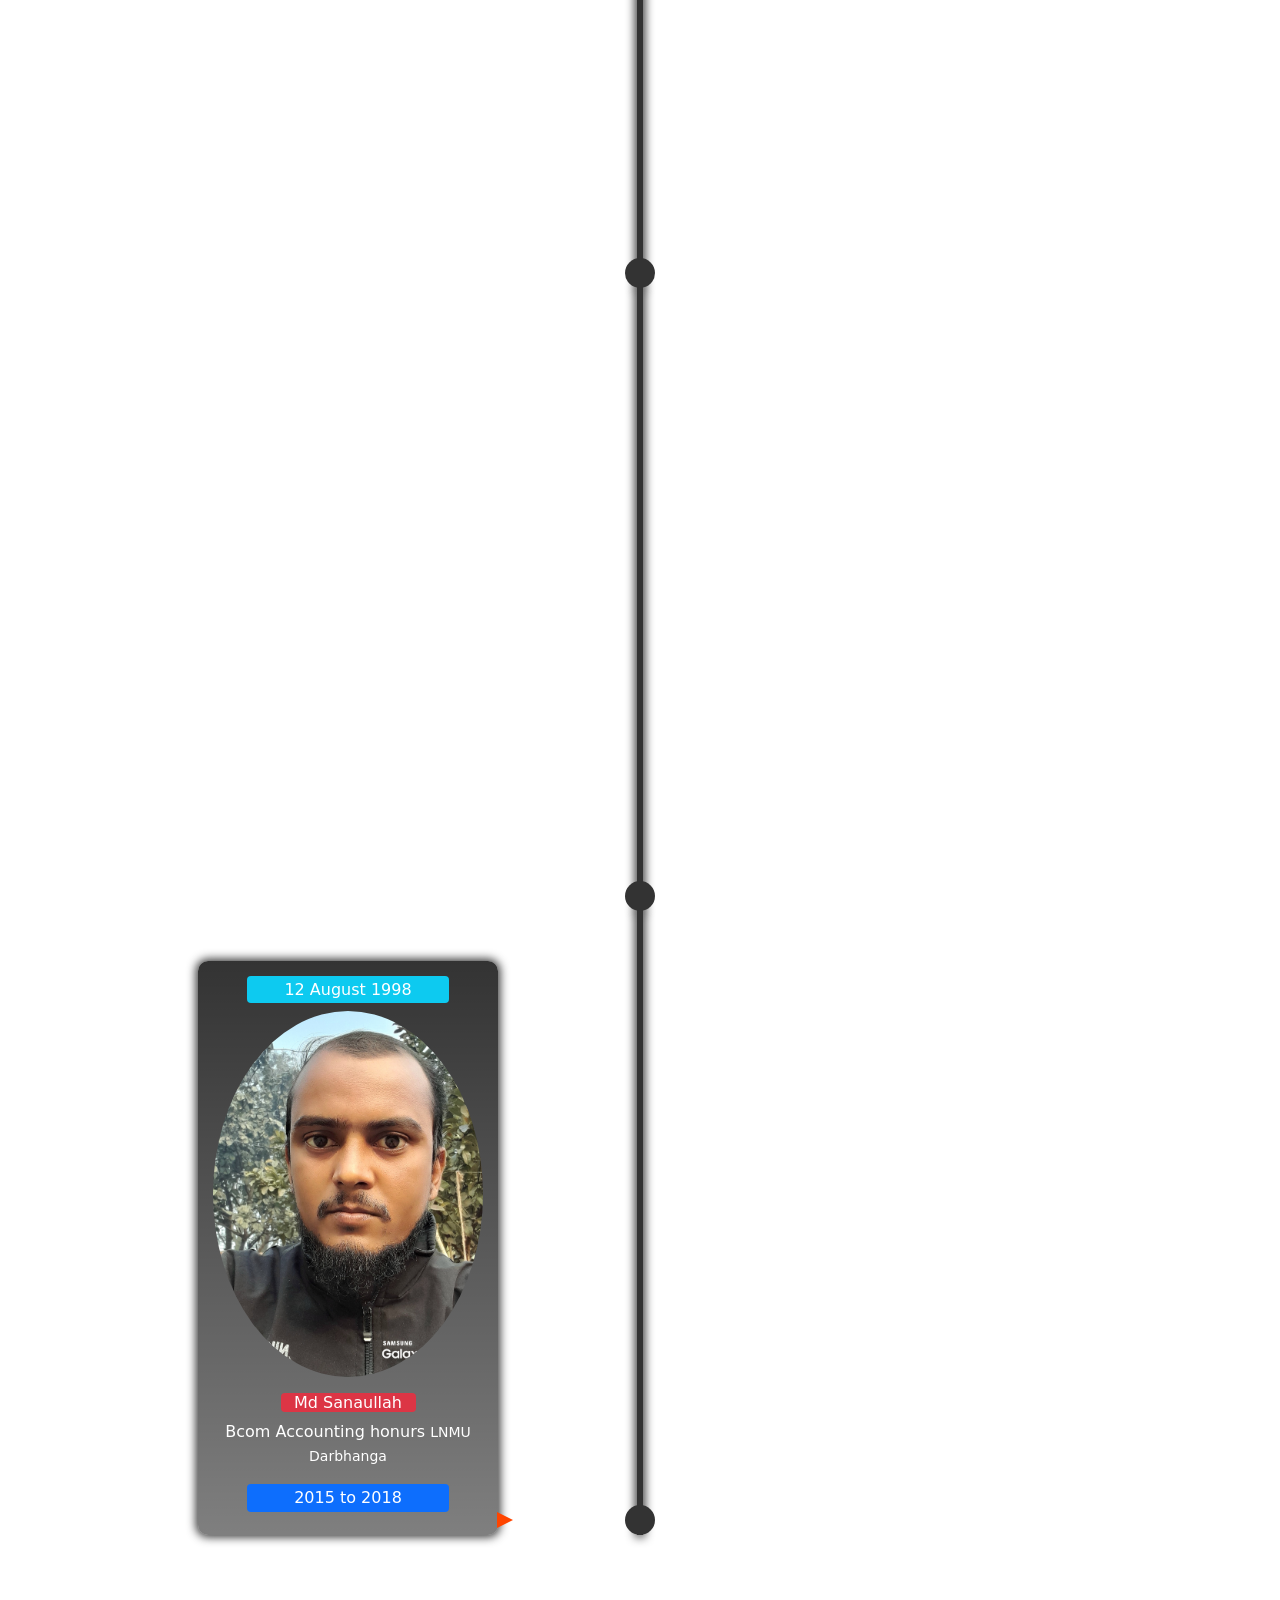
==== commit a16f587d: "Update index.html" ====
--- a/index.html
+++ b/index.html
@@ -15,7 +15,7 @@
         <ul>
             <li>
                 <div class="text-white text-center">
-                    <h6 class="bg-info w-75 mx-auto rounded-1 p-1">12 August 1998</h6>
+                    <h6 class="bg-info w-75 mx-auto rounded-1 p-1">12 August 1997</h6>
                     <img src="img/20230118_080727.jpg" class="img-fluid rounded-circle">
                     <h6 class="bg-danger w-50 mx-auto rounded-1 mt-3">Md Sanaullah</h6>
                     <p class="">Bcom Accounting honurs <small>LNMU Darbhanga</small></p>
--- a/css/style.css
+++ b/css/style.css
@@ -64,7 +64,6 @@
 .timeline ul li div {
     position: relative;
     bottom: 0;
-    top: 8px;
     width: 300px;
     height: auto;
     padding: 15px;
@@ -170,4 +169,4 @@
         border-width: 8px 16px 8px 0;
         border-color: transparent #f45b69 transparent transparent;
     }
-}+}
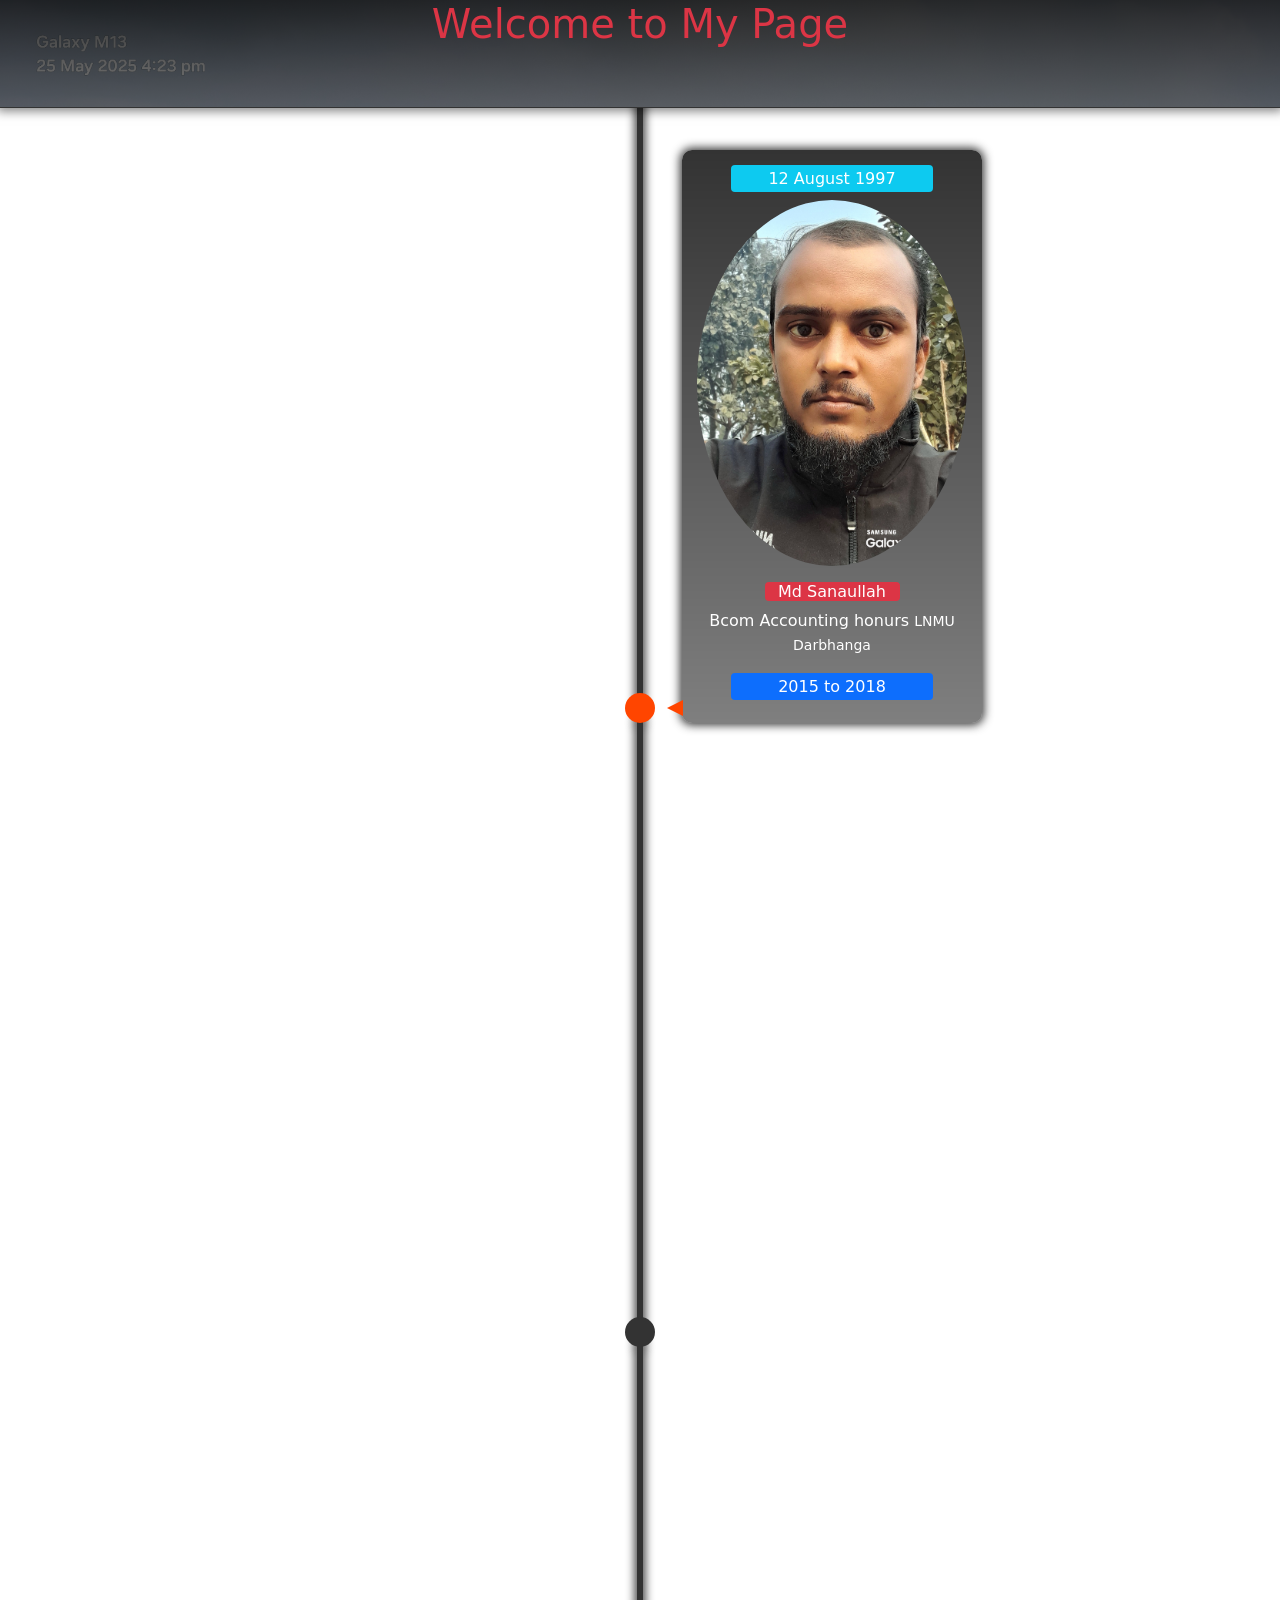
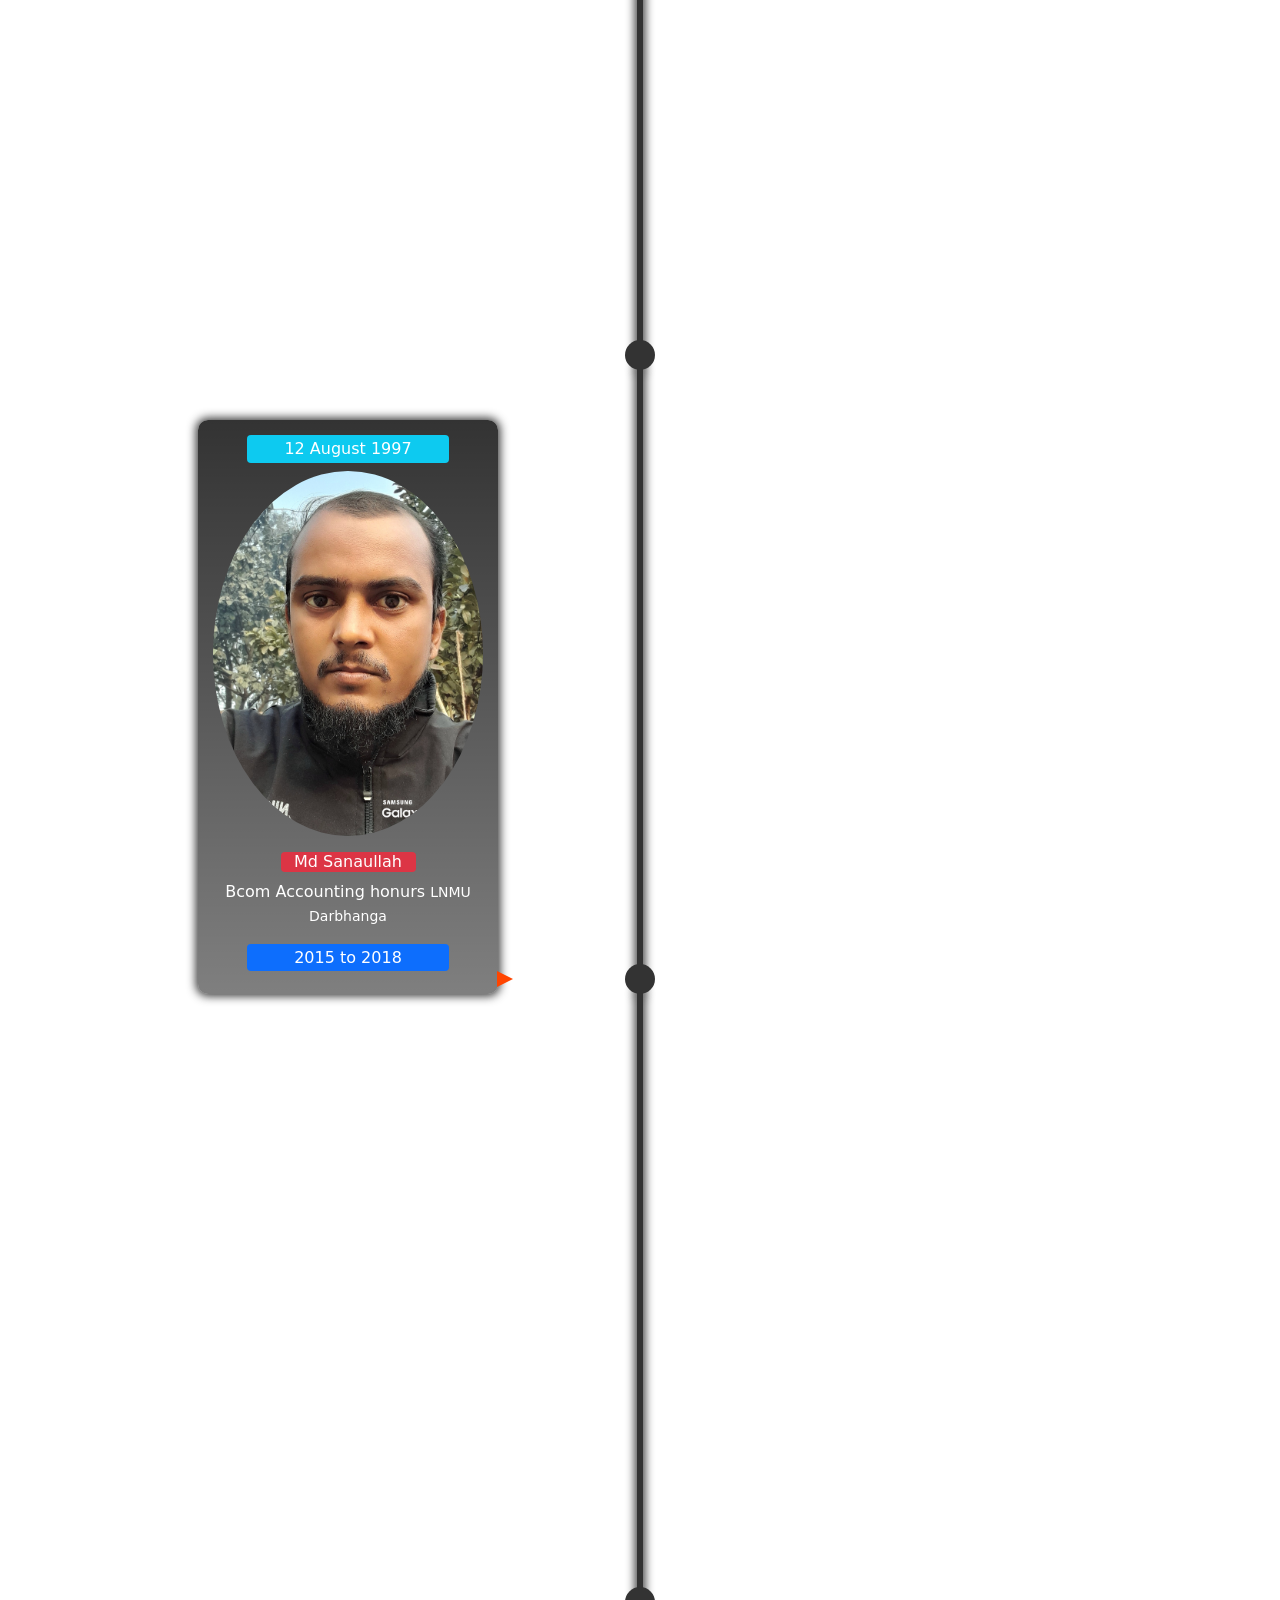
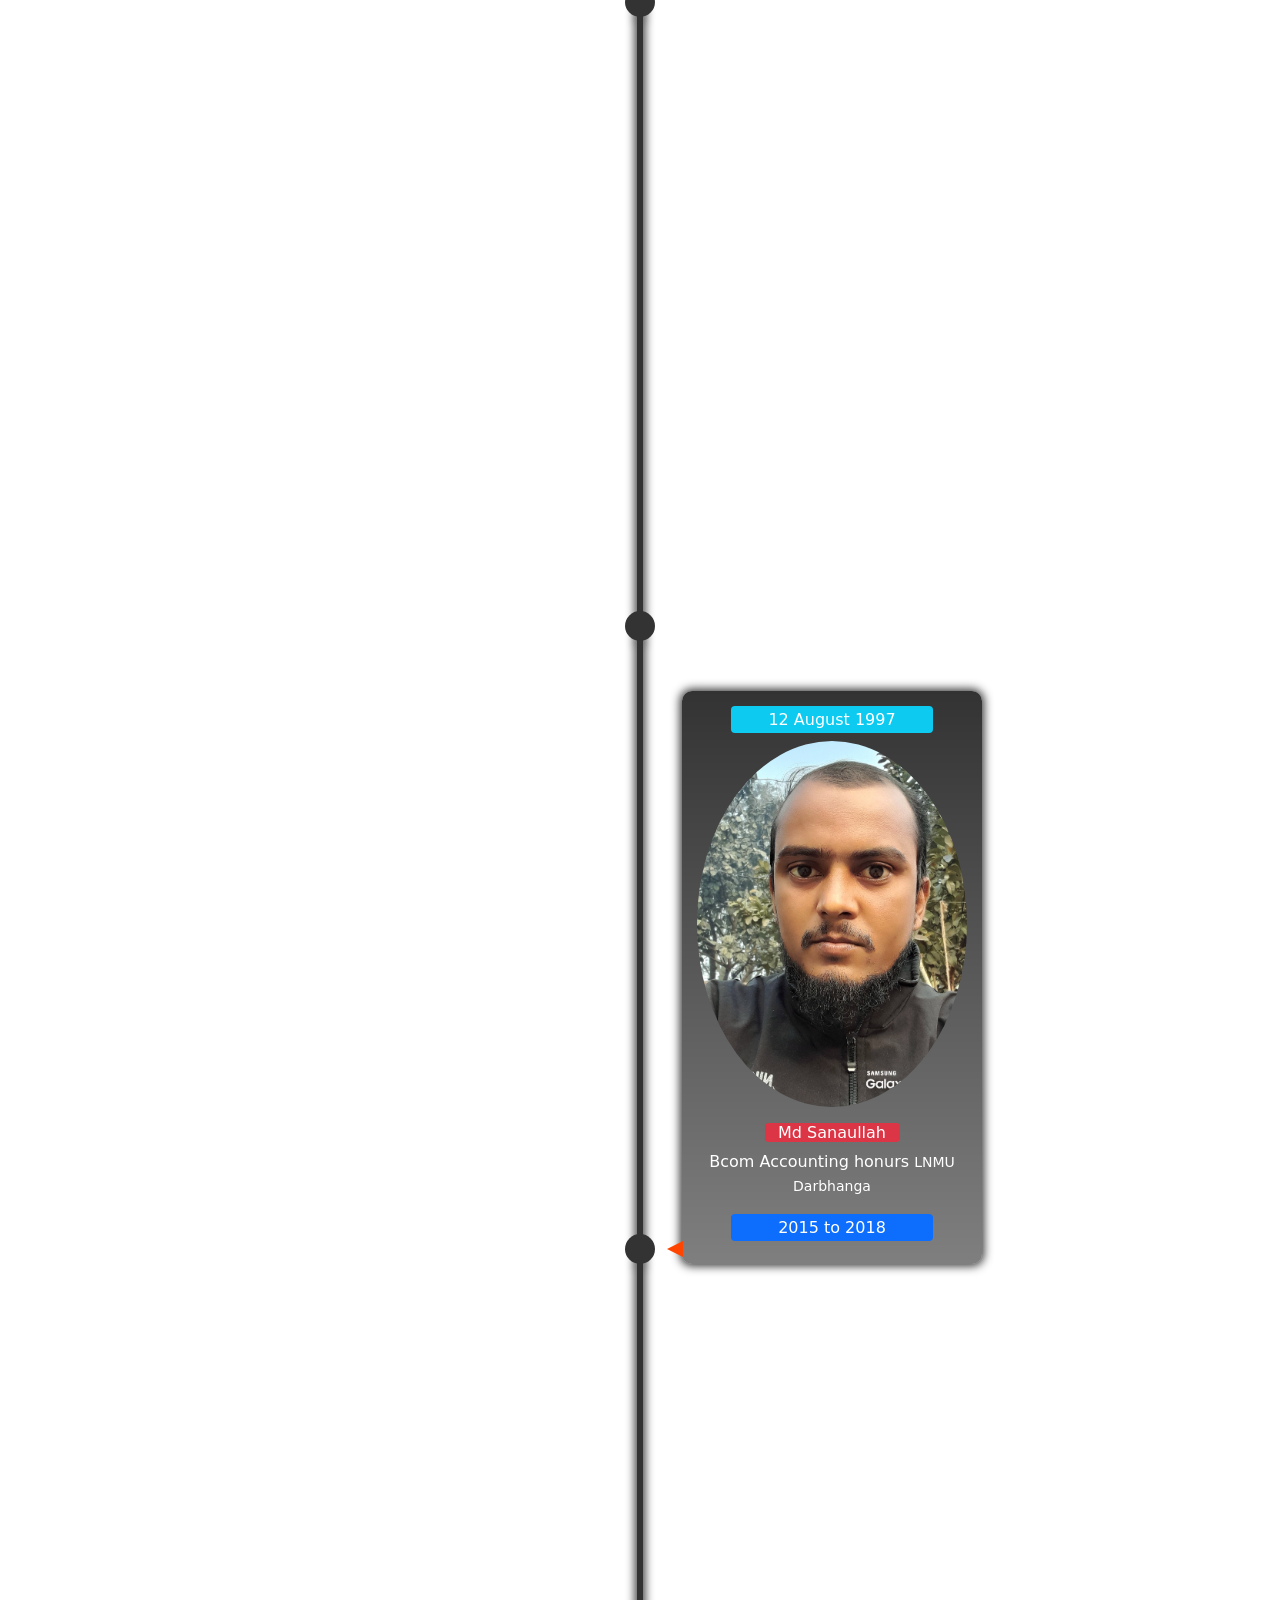
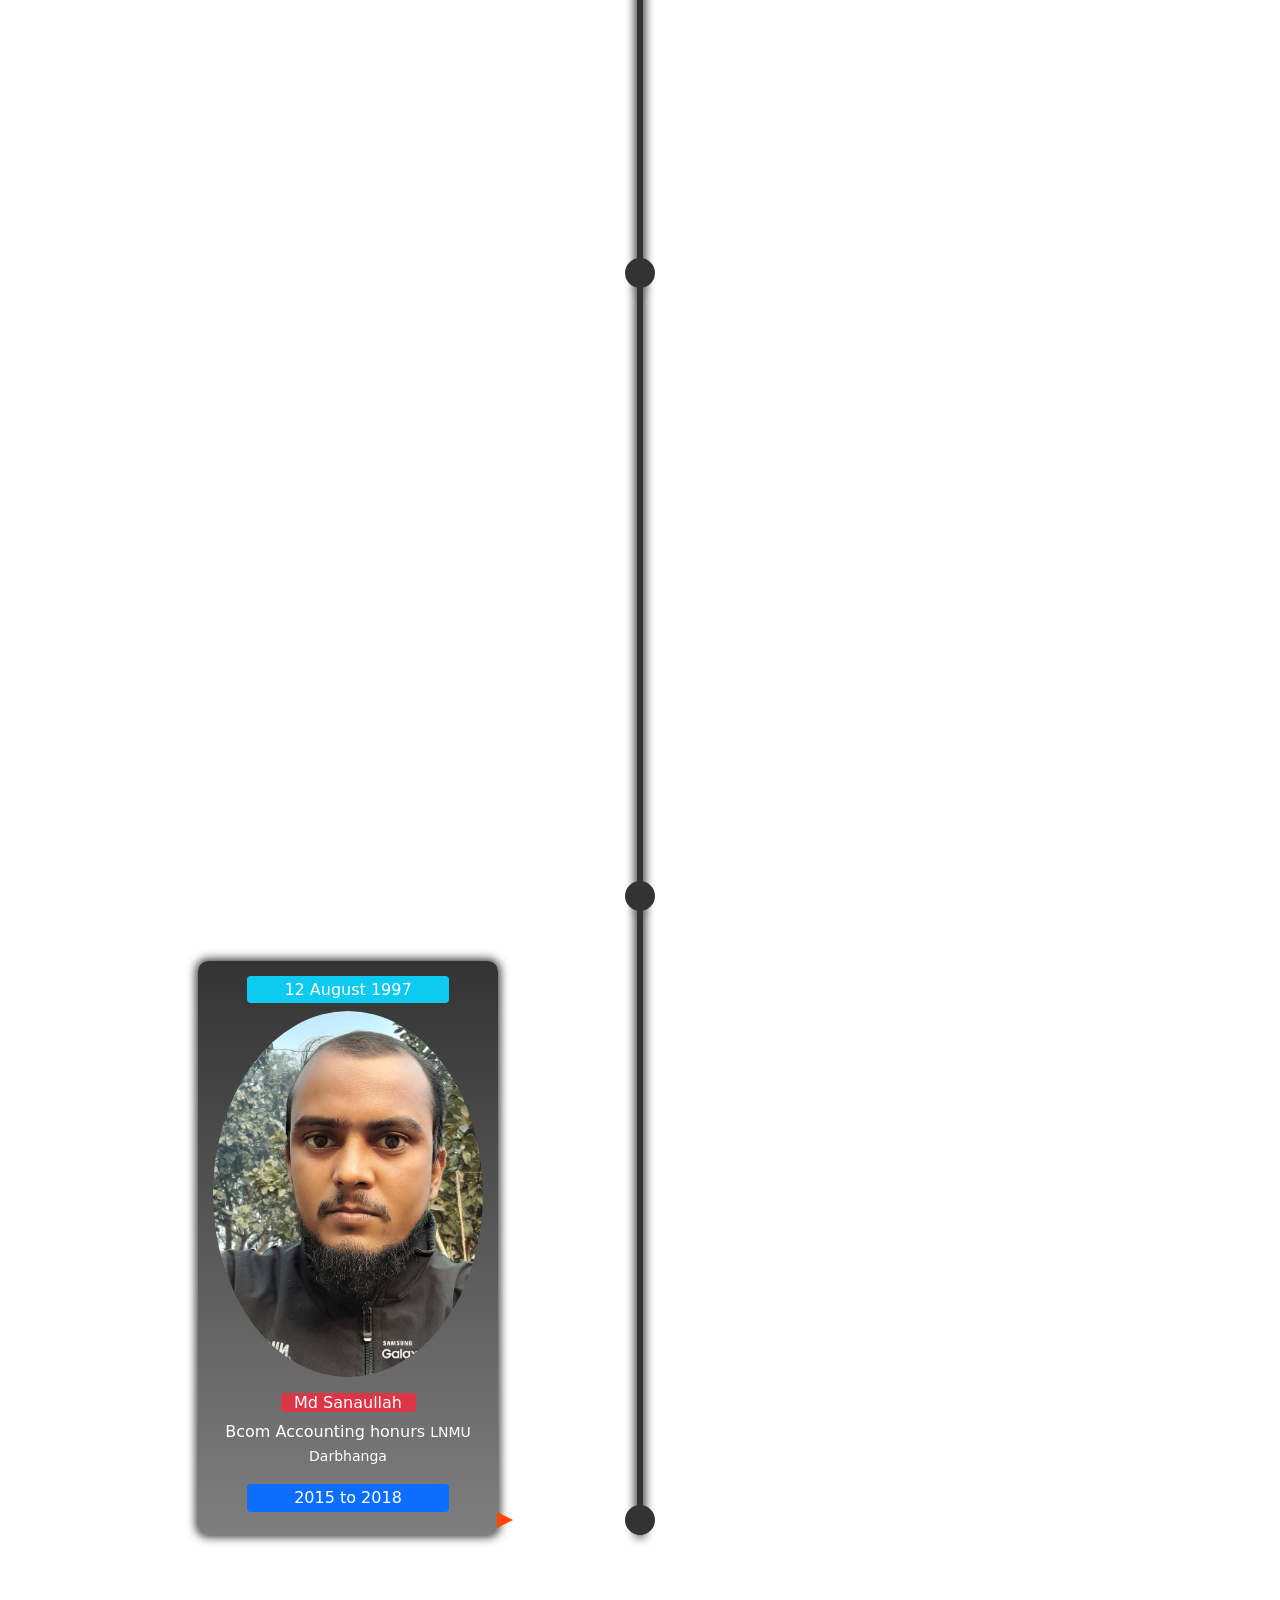
==== commit 5ae7c4b2: "Update index.html" ====
--- a/index.html
+++ b/index.html
@@ -24,7 +24,7 @@
             </li>
             <li>
                 <div class="text-white text-center">
-                    <h6 class="bg-info w-75 mx-auto rounded-1 p-1">12 August 1998</h6>
+                    <h6 class="bg-info w-75 mx-auto rounded-1 p-1">12 August 1997</h6>
                     <img src="img/20230118_080727.jpg" class="img-fluid rounded-circle">
                     <h6 class="bg-danger w-50 mx-auto rounded-1 mt-3">Md Sanaullah</h6>
                     <p class="">Bcom Accounting honurs <small>LNMU Darbhanga</small></p>
@@ -33,7 +33,7 @@
             </li>
             <li>
                 <div class="text-white text-center">
-                    <h6 class="bg-info w-75 mx-auto rounded-1 p-1">12 August 1998</h6>
+                    <h6 class="bg-info w-75 mx-auto rounded-1 p-1">12 August 1997</h6>
                     <img src="img/20230118_080727.jpg" class="img-fluid rounded-circle">
                     <h6 class="bg-danger w-50 mx-auto rounded-1 mt-3">Md Sanaullah</h6>
                     <p class="">Bcom Accounting honurs <small>LNMU Darbhanga</small></p>
@@ -42,7 +42,7 @@
             </li>
             <li>
                 <div class="text-white text-center">
-                    <h6 class="bg-info w-75 mx-auto rounded-1 p-1">12 August 1998</h6>
+                    <h6 class="bg-info w-75 mx-auto rounded-1 p-1">12 August 1997</h6>
                     <img src="img/20230118_080727.jpg" class="img-fluid rounded-circle">
                     <h6 class="bg-danger w-50 mx-auto rounded-1 mt-3">Md Sanaullah</h6>
                     <p class="">Bcom Accounting honurs <small>LNMU Darbhanga</small></p>
@@ -51,7 +51,7 @@
             </li>
             <li>
                 <div class="text-white text-center">
-                    <h6 class="bg-info w-75 mx-auto rounded-1 p-1">12 August 1998</h6>
+                    <h6 class="bg-info w-75 mx-auto rounded-1 p-1">12 August 1997</h6>
                     <img src="img/20230118_080727.jpg" class="img-fluid rounded-circle">
                     <h6 class="bg-danger w-50 mx-auto rounded-1 mt-3">Md Sanaullah</h6>
                     <p class="">Bcom Accounting honurs <small>LNMU Darbhanga</small></p>
@@ -60,7 +60,7 @@
             </li>
             <li>
                 <div class="text-white text-center">
-                    <h6 class="bg-info w-75 mx-auto rounded-1 p-1">12 August 1998</h6>
+                    <h6 class="bg-info w-75 mx-auto rounded-1 p-1">12 August 1997</h6>
                     <img src="img/20230118_080727.jpg" class="img-fluid rounded-circle">
                     <h6 class="bg-danger w-50 mx-auto rounded-1 mt-3">Md Sanaullah</h6>
                     <p class="">Bcom Accounting honurs <small>LNMU Darbhanga</small></p>
@@ -69,7 +69,7 @@
             </li>
             <li>
                 <div class="text-white text-center">
-                    <h6 class="bg-info w-75 mx-auto rounded-1 p-1">12 August 1998</h6>
+                    <h6 class="bg-info w-75 mx-auto rounded-1 p-1">12 August 1997</h6>
                     <img src="img/20230118_080727.jpg" class="img-fluid rounded-circle">
                     <h6 class="bg-danger w-50 mx-auto rounded-1 mt-3">Md Sanaullah</h6>
                     <p class="">Bcom Accounting honurs <small>LNMU Darbhanga</small></p>
@@ -77,7 +77,7 @@
                 </div>
             </li><li>
                 <div class="text-white text-center">
-                    <h6 class="bg-info w-75 mx-auto rounded-1 p-1">12 August 1998</h6>
+                    <h6 class="bg-info w-75 mx-auto rounded-1 p-1">12 August 1997</h6>
                     <img src="img/20230118_080727.jpg" class="img-fluid rounded-circle">
                     <h6 class="bg-danger w-50 mx-auto rounded-1 mt-3">Md Sanaullah</h6>
                     <p class="">Bcom Accounting honurs <small>LNMU Darbhanga</small></p>
@@ -86,7 +86,7 @@
             </li>
             <li>
                 <div class="text-white text-center">
-                    <h6 class="bg-info w-75 mx-auto rounded-1 p-1">12 August 1998</h6>
+                    <h6 class="bg-info w-75 mx-auto rounded-1 p-1">12 August 1997</h6>
                     <img src="img/20230118_080727.jpg" class="img-fluid rounded-circle">
                     <h6 class="bg-danger w-50 mx-auto rounded-1 mt-3">Md Sanaullah</h6>
                     <p class="">Bcom Accounting honurs <small>LNMU Darbhanga</small></p>
@@ -95,7 +95,7 @@
             </li>
             <li>
                 <div class="text-white text-center">
-                    <h6 class="bg-info w-75 mx-auto rounded-1 p-1">12 August 1998</h6>
+                    <h6 class="bg-info w-75 mx-auto rounded-1 p-1">12 August 1997</h6>
                     <img src="img/20230118_080727.jpg" class="img-fluid rounded-circle">
                     <h6 class="bg-danger w-50 mx-auto rounded-1 mt-3">Md Sanaullah</h6>
                     <p class="">Bcom Accounting honurs <small>LNMU Darbhanga</small></p>
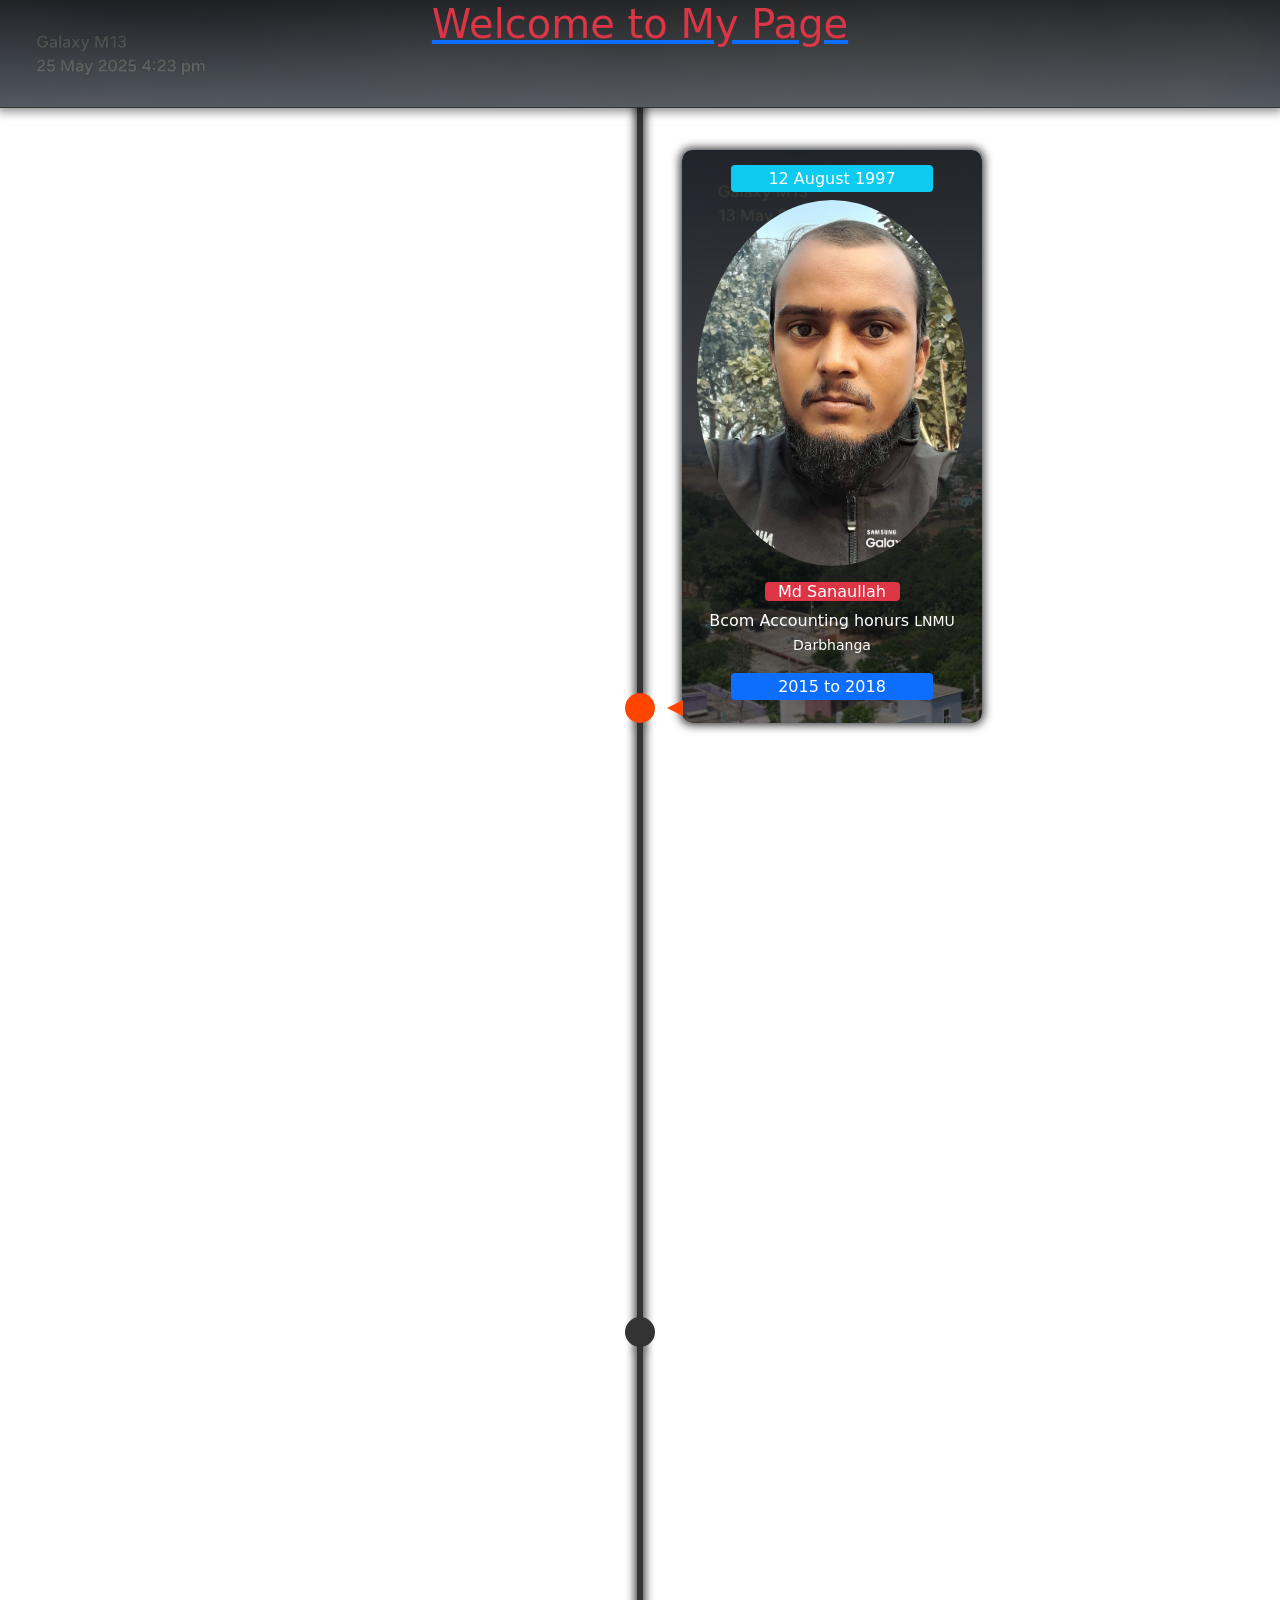
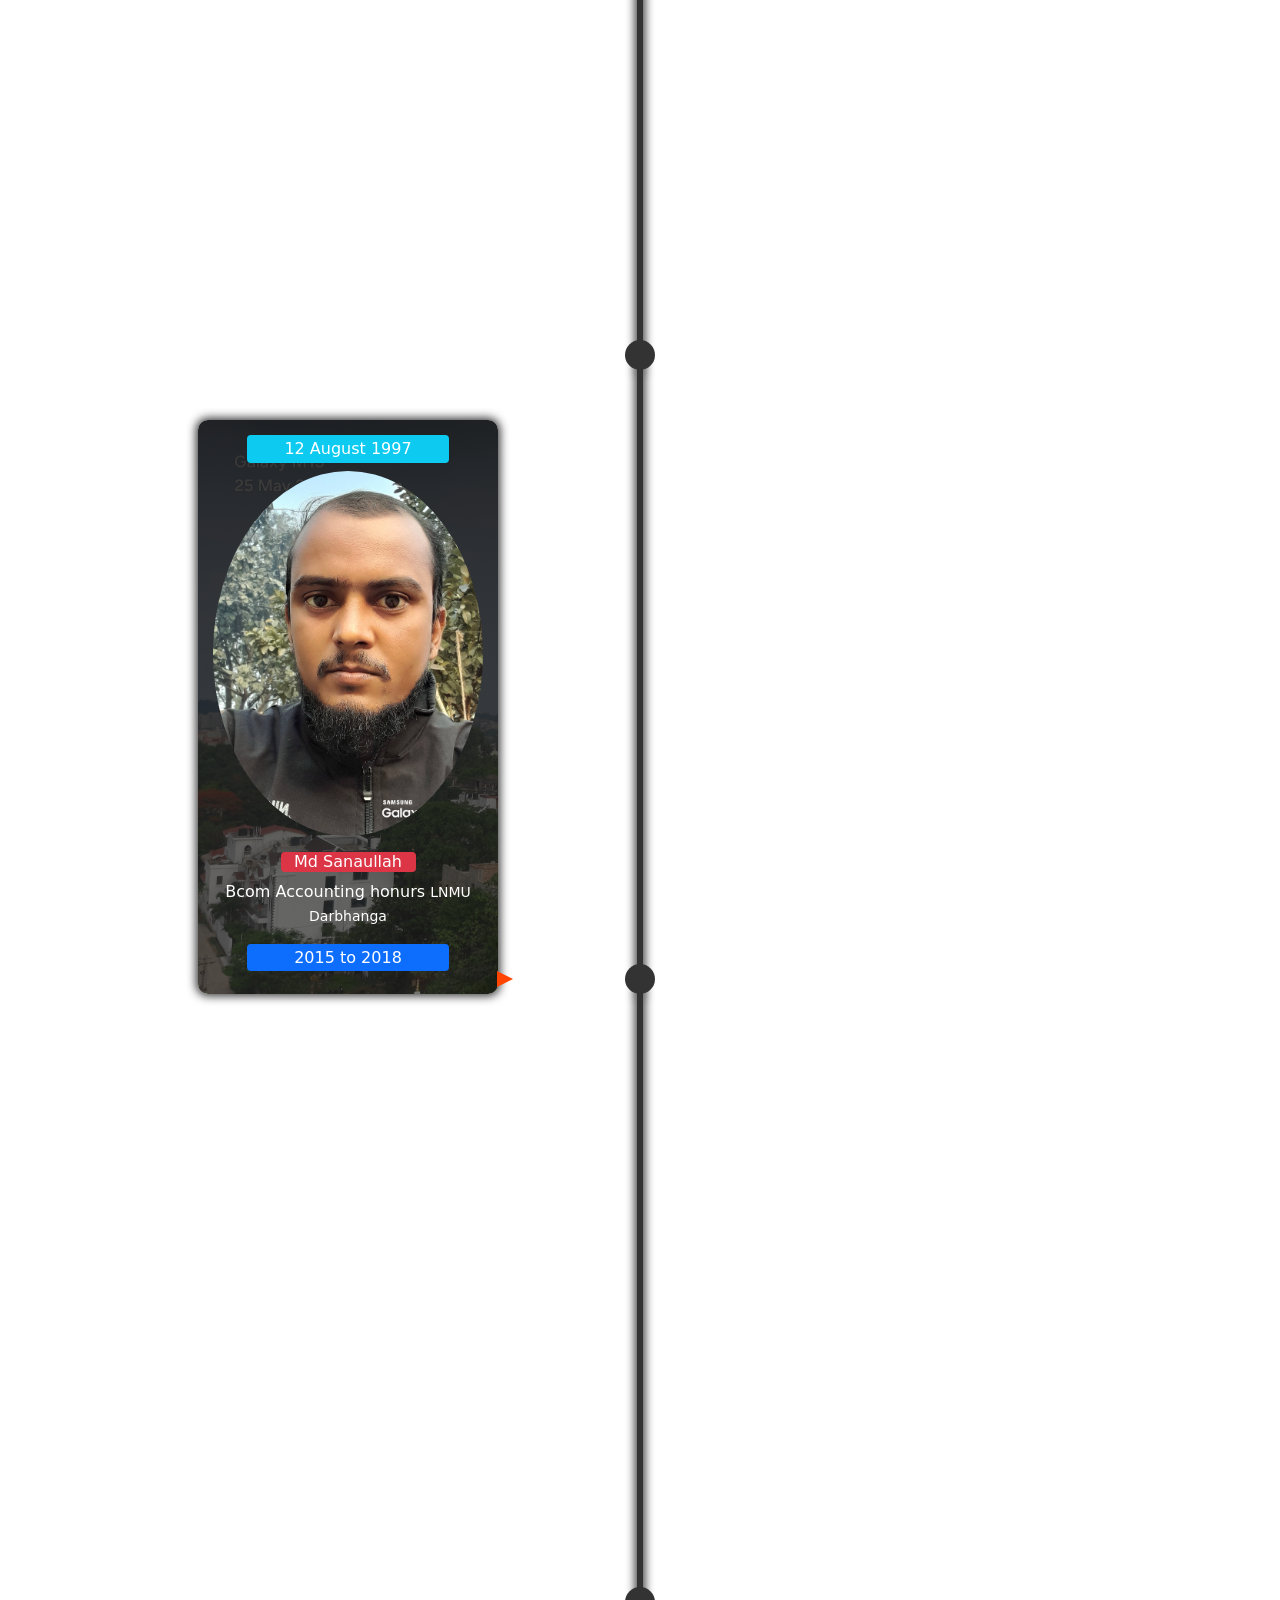
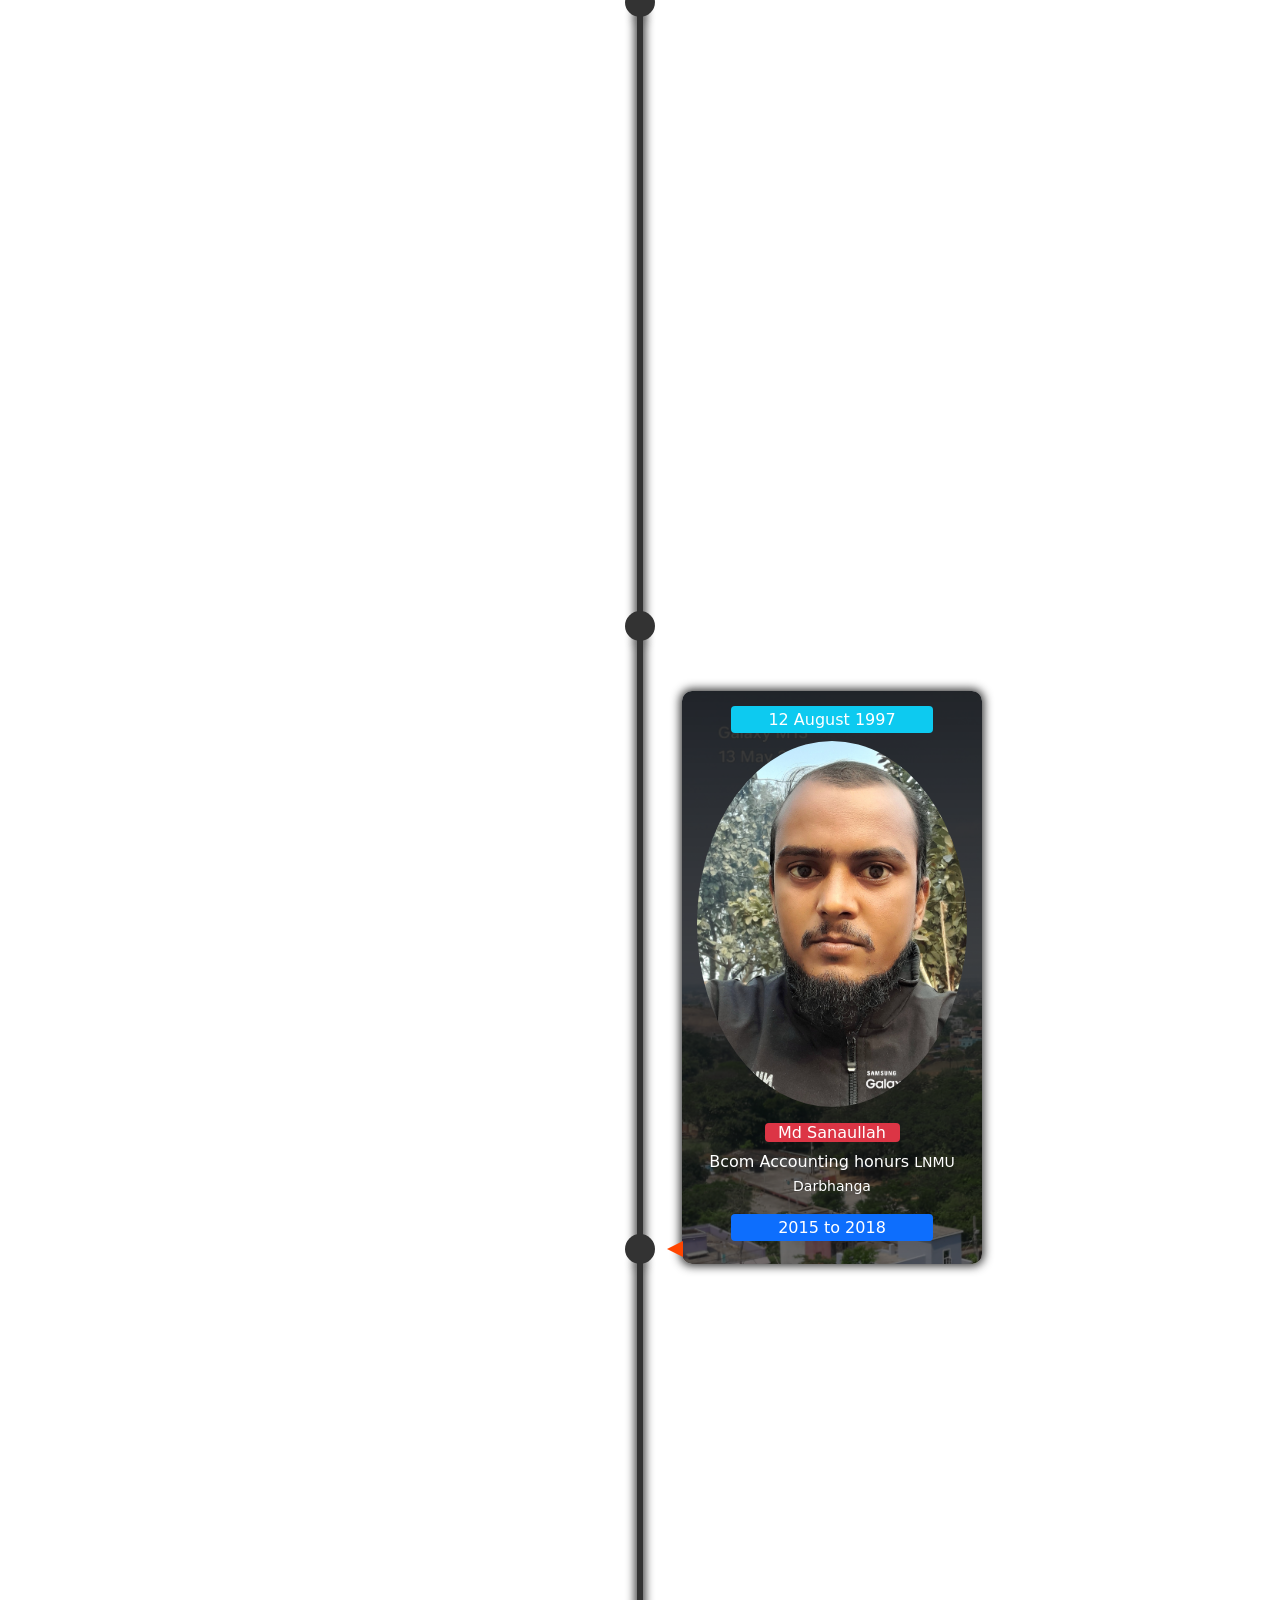
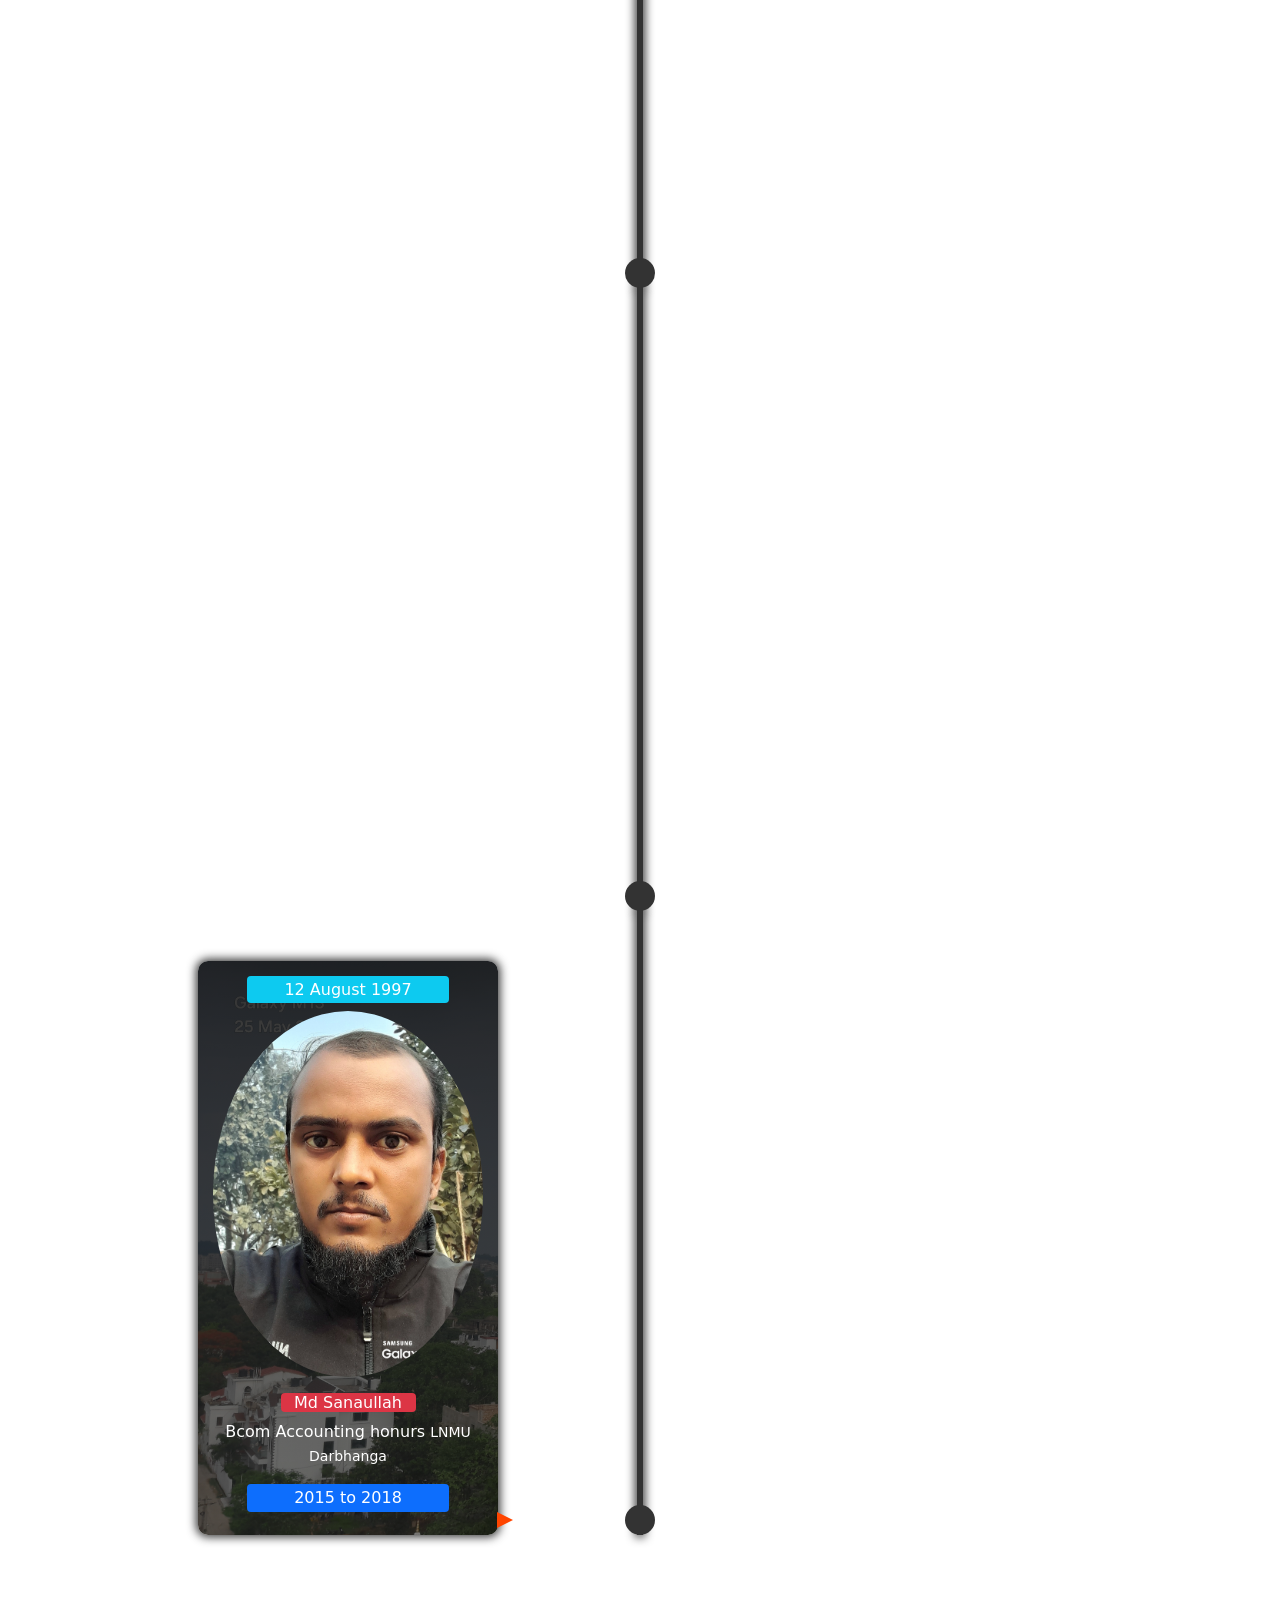
==== commit ef815633: "add index1.html" ====
--- a/index.html
+++ b/index.html
@@ -9,7 +9,9 @@
 </head>
 <body>
     <header class="intro text-lg-center">
+        <a href="index1.html">
         <h1 class="text-danger ml-20">Welcome to My Page</h1>
+        </a>
     </header>
     <section class="timeline">
         <ul>
--- a/css/style.css
+++ b/css/style.css
@@ -101,12 +101,12 @@
 }
 
 .timeline ul li:nth-child(odd) div {
-    background: linear-gradient(rgba(0, 0, 0, .8), rgba(0, 0, 0, .5)), url(../img/li1.jpg), no-repeat center center;
+    background: linear-gradient(rgba(0, 0, 0, .8), rgba(0, 0, 0, .5)), url(../img/Ranchi\ Papulation.jpg), no-repeat center center;
     background-size: cover;
 }
 
 .timeline ul li:nth-child(even) div {
-    background: linear-gradient(rgba(0, 0, 0, .8), rgba(0, 0, 0, .5)), url(../img/li2.jpg), no-repeat center center;
+    background: linear-gradient(rgba(0, 0, 0, .8), rgba(0, 0, 0, .5)), url(../img/Ranchi\ Papulation1.jpg), no-repeat center center;
     background-size: cover;
 }
 
